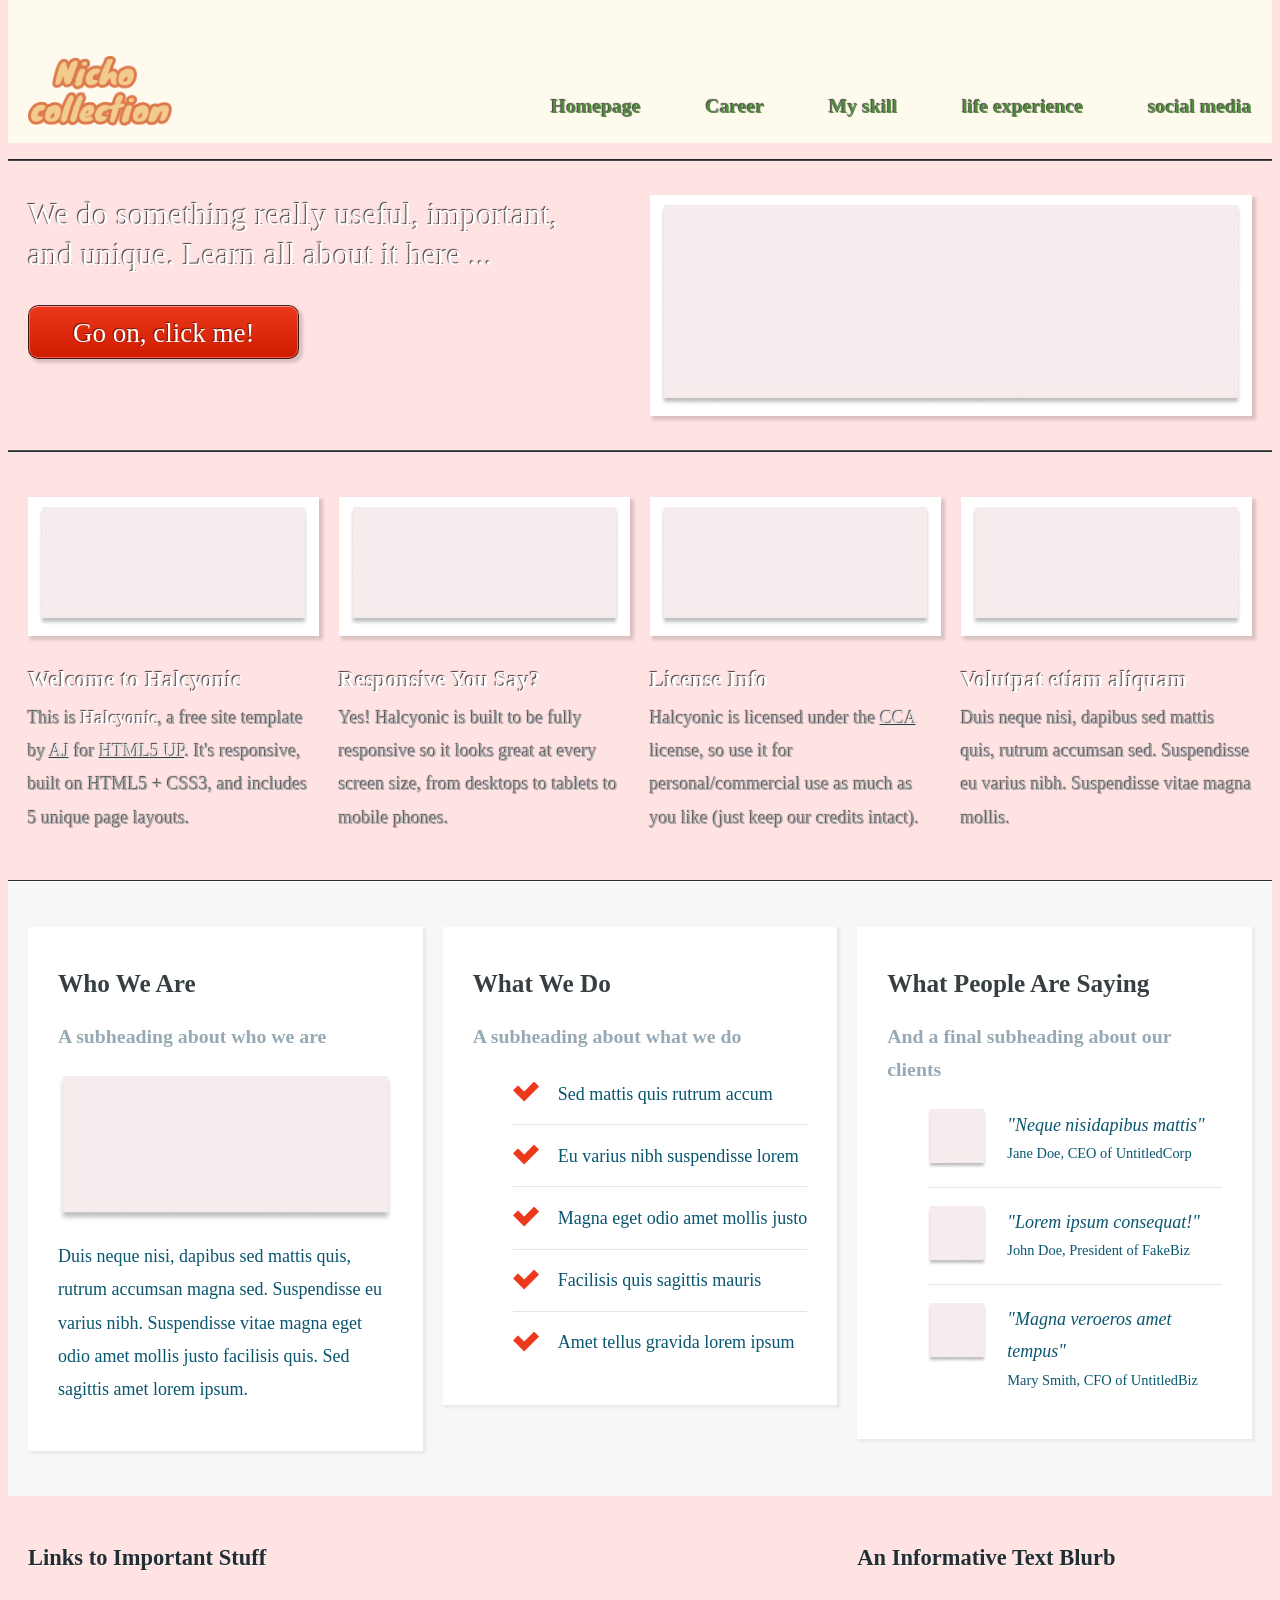
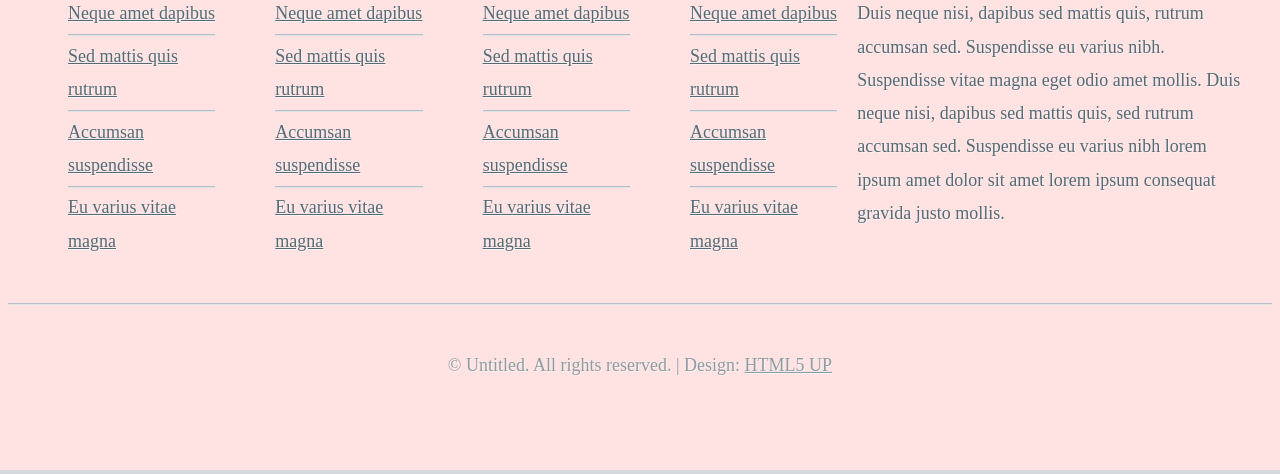
==== index.html @ e3fecd70 "Update header/logo styles and nav labels Adjust header layout and branding: increase #header contain" ====
<!DOCTYPE HTML>
<!--
	Halcyonic by HTML5 UP
	html5up.net | @ajlkn
	Free for personal and commercial use under the CCA 3.0 license (html5up.net/license)
-->
<html>
	<head>
		<title>Nicho collection</title>
		<meta charset="utf-8" />
		<meta name="viewport" content="width=device-width, initial-scale=1, user-scalable=no" />
		<link rel="stylesheet" href="assets/css/main.css" />
	</head>
	<body>
		<div id="page-wrapper">

			<!-- Header -->
				<section id="header">
					<div class="container">
						<div class="row">
							<div class="col-12">

								<!-- Logo -->
									<h1><a href="index.html" id="logo">Nicho collection</a></h1>
									
								<!-- Nav -->
									<nav id="nav">
										<a href="index.html">Homepage</a>
										<a href="threecolumn.html">Career</a>
										<a href="twocolumn1.html">My skill</a>
										<a href="twocolumn2.html">life experience</a>
										<a href="onecolumn.html">social media</a>
									</nav>

							</div>
						</div>
					</div>
					<div id="banner">
						<div class="container">
							<div class="row">
								<div class="col-6 col-12-medium">

									<!-- Banner Copy -->
										<p>We do something really useful, important, and unique. Learn all about it here ...</p>
										<a href="#" class="button-large">Go on, click me!</a>

								</div>
								<div class="col-6 col-12-medium imp-medium">

									<!-- Banner Image -->
										<a href="#" class="bordered-feature-image"><img src="images/banner.jpg" alt="" /></a>

								</div>
							</div>
						</div>
					</div>
				</section>

			<!-- Features -->
				<section id="features">
					<div class="container">
						<div class="row">
							<div class="col-3 col-6-medium col-12-small">

								<!-- Feature #1 -->
									<section>
										<a href="#" class="bordered-feature-image"><img src="images/pic01.jpg" alt="" /></a>
										<h2>Welcome to Halcyonic</h2>
										<p>
											This is <strong>Halcyonic</strong>, a free site template
											by <a href="http://twitter.com/ajlkn">AJ</a> for
											<a href="http://html5up.net">HTML5 UP</a>. It's responsive,
											built on HTML5 + CSS3, and includes 5 unique page layouts.
										</p>
									</section>

							</div>
							<div class="col-3 col-6-medium col-12-small">

								<!-- Feature #2 -->
									<section>
										<a href="#" class="bordered-feature-image"><img src="images/pic02.jpg" alt="" /></a>
										<h2>Responsive You Say?</h2>
										<p>
											Yes! Halcyonic is built to be fully responsive so it looks great
											at every screen size, from desktops to tablets to mobile phones.
										</p>
									</section>

							</div>
							<div class="col-3 col-6-medium col-12-small">

								<!-- Feature #3 -->
									<section>
										<a href="#" class="bordered-feature-image"><img src="images/pic03.jpg" alt="" /></a>
										<h2>License Info</h2>
										<p>
											Halcyonic is licensed under the <a href="http://html5up.net/license">CCA</a> license,
											so use it for personal/commercial use as much as you like (just keep
											our credits intact).
										</p>
									</section>

							</div>
							<div class="col-3 col-6-medium col-12-small">

								<!-- Feature #4 -->
									<section>
										<a href="#" class="bordered-feature-image"><img src="images/pic04.jpg" alt="" /></a>
										<h2>Volutpat etiam aliquam</h2>
										<p>
											Duis neque nisi, dapibus sed mattis quis, rutrum accumsan sed. Suspendisse
											eu varius nibh. Suspendisse vitae magna mollis.
										</p>
									</section>

							</div>
						</div>
					</div>
				</section>

			<!-- Content -->
				<section id="content">
					<div class="container">
						<div class="row aln-center">
							<div class="col-4 col-12-medium">

								<!-- Box #1 -->
									<section>
										<header>
											<h2>Who We Are</h2>
											<h3>A subheading about who we are</h3>
										</header>
										<a href="#" class="feature-image"><img src="images/pic05.jpg" alt="" /></a>
										<p>
											Duis neque nisi, dapibus sed mattis quis, rutrum accumsan magna sed.
											Suspendisse eu varius nibh. Suspendisse vitae magna eget odio amet mollis
											justo facilisis quis. Sed sagittis amet lorem ipsum.
										</p>
									</section>

							</div>
							<div class="col-4 col-6-medium col-12-small">

								<!-- Box #2 -->
									<section>
										<header>
											<h2>What We Do</h2>
											<h3>A subheading about what we do</h3>
										</header>
										<ul class="check-list">
											<li>Sed mattis quis rutrum accum</li>
											<li>Eu varius nibh suspendisse lorem</li>
											<li>Magna eget odio amet mollis justo</li>
											<li>Facilisis quis sagittis mauris</li>
											<li>Amet tellus gravida lorem ipsum</li>
										</ul>
									</section>

							</div>
							<div class="col-4 col-6-medium col-12-small">

								<!-- Box #3 -->
									<section>
										<header>
											<h2>What People Are Saying</h2>
											<h3>And a final subheading about our clients</h3>
										</header>
										<ul class="quote-list">
											<li>
												<img src="images/pic06.jpg" alt="" />
												<p>"Neque nisidapibus mattis"</p>
												<span>Jane Doe, CEO of UntitledCorp</span>
											</li>
											<li>
												<img src="images/pic07.jpg" alt="" />
												<p>"Lorem ipsum consequat!"</p>
												<span>John Doe, President of FakeBiz</span>
											</li>
											<li>
												<img src="images/pic08.jpg" alt="" />
												<p>"Magna veroeros amet tempus"</p>
												<span>Mary Smith, CFO of UntitledBiz</span>
											</li>
										</ul>
									</section>

							</div>
						</div>
					</div>
				</section>

			<!-- Footer -->
				<section id="footer">
					<div class="container">
						<div class="row">
							<div class="col-8 col-12-medium">

								<!-- Links -->
									<section>
										<h2>Links to Important Stuff</h2>
										<div>
											<div class="row">
												<div class="col-3 col-12-small">
													<ul class="link-list last-child">
														<li><a href="#">Neque amet dapibus</a></li>
														<li><a href="#">Sed mattis quis rutrum</a></li>
														<li><a href="#">Accumsan suspendisse</a></li>
														<li><a href="#">Eu varius vitae magna</a></li>
													</ul>
												</div>
												<div class="col-3 col-12-small">
													<ul class="link-list last-child">
														<li><a href="#">Neque amet dapibus</a></li>
														<li><a href="#">Sed mattis quis rutrum</a></li>
														<li><a href="#">Accumsan suspendisse</a></li>
														<li><a href="#">Eu varius vitae magna</a></li>
													</ul>
												</div>
												<div class="col-3 col-12-small">
													<ul class="link-list last-child">
														<li><a href="#">Neque amet dapibus</a></li>
														<li><a href="#">Sed mattis quis rutrum</a></li>
														<li><a href="#">Accumsan suspendisse</a></li>
														<li><a href="#">Eu varius vitae magna</a></li>
													</ul>
												</div>
												<div class="col-3 col-12-small">
													<ul class="link-list last-child">
														<li><a href="#">Neque amet dapibus</a></li>
														<li><a href="#">Sed mattis quis rutrum</a></li>
														<li><a href="#">Accumsan suspendisse</a></li>
														<li><a href="#">Eu varius vitae magna</a></li>
													</ul>
												</div>
											</div>
										</div>
									</section>

							</div>
							<div class="col-4 col-12-medium imp-medium">

								<!-- Blurb -->
									<section>
										<h2>An Informative Text Blurb</h2>
										<p>
											Duis neque nisi, dapibus sed mattis quis, rutrum accumsan sed. Suspendisse eu
											varius nibh. Suspendisse vitae magna eget odio amet mollis. Duis neque nisi,
											dapibus sed mattis quis, sed rutrum accumsan sed. Suspendisse eu varius nibh
											lorem ipsum amet dolor sit amet lorem ipsum consequat gravida justo mollis.
										</p>
									</section>

							</div>
						</div>
					</div>
				</section>

			<!-- Copyright -->
				<div id="copyright">
					&copy; Untitled. All rights reserved. | Design: <a href="http://html5up.net">HTML5 UP</a>
				</div>

		</div>

		<!-- Scripts -->
			<script src="assets/js/jquery.min.js"></script>
			<script src="assets/js/browser.min.js"></script>
			<script src="assets/js/breakpoints.min.js"></script>
			<script src="assets/js/util.js"></script>
			<script src="assets/js/main.js"></script>

	</body>
</html>
---- assets/css/main.css ----
@import url('https://fonts.googleapis.com/css2?family=Gravitas+One&display=swap');
</style>
/*
	Halcyonic by HTML5 UP
	html5up.net | @ajlkn
	Free for personal and commercial use under the CCA 3.0 license (html5up.net/license)
*/

html, body, div, span, applet, object,
iframe, h1, h2, h3, h4, h5, h6, p, blockquote,
pre, a, abbr, acronym, address, big, cite,
code, del, dfn, em, img, ins, kbd, q, s, samp,
small, strike, strong, sub, sup, tt, var, b,
u, i, center, dl, dt, dd, ol, ul, li, fieldset,
form, label, legend, table, caption, tbody,
tfoot, thead, tr, th, td, article, aside,
canvas, details, embed, figure, figcaption,
footer, header, hgroup, menu, nav, output, ruby,
section, summary, time, mark, audio, video {
	margin: 0;
	padding: 0;
	border: 0;
	font-size: 100%;
	font: inherit;
	vertical-align: baseline;}

article, aside, details, figcaption, figure,
footer, header, hgroup, menu, nav, section {
	display: block;}

body {
	line-height: 1;
}

ol, ul {
	list-style: none;
}

blockquote, q {
	quotes: none;
}

	blockquote:before, blockquote:after, q:before, q:after {
		content: '';
		content: none;
	}

table {
	border-collapse: collapse;
	border-spacing: 0;
}

body {
	-webkit-text-size-adjust: none;
}

mark {
	background-color: transparent;
	color: inherit;
}

input::-moz-focus-inner {
	border: 0;
	padding: 0;
}

input, select, textarea {
	-moz-appearance: none;
	-webkit-appearance: none;
	-ms-appearance: none;
	appearance: none;
}

/* Basic */

	html {
		box-sizing: border-box;
	}

	*, *:before, *:after {
		box-sizing: inherit;
	}

	body {
		background: #D4D9DD url("images/bg03.jpg");
		color: rgb(9, 86, 111);
		font-size: 13.5pt;
		font-family: 'Yanone Kaffeesatz';
		line-height: 1.85em;
		font-weight: 300;
	}

	input, textarea, select {
		color: #474f51;
		font-size: 13.5pt;
		font-family: 'Yanone Kaffeesatz';
		line-height: 1.85em;
		font-weight: 300;
	}

	ul, ol, p, dl {
		margin: 0 0 2em 0;
	}

	a {
		text-decoration: underline;
	}

		a:hover {
			text-decoration: none;
		}

	section > :last-child,
	section:last-child,
	.last-child {
		margin-bottom: 0 !important;
	}

/* Container */

	.container {
		margin: 0 auto;
		max-width: 100%;
		width: 1200px;
	}

		@media screen and (max-width: 1680px) {

			.container {
				width: 1200px;
			}

		}

		@media screen and (max-width: 1280px) {

			.container {
				width: calc(100% - 40px);
			}

		}

		@media screen and (max-width: 980px) {

			.container {
				width: calc(100% - 50px);
			}

		}

		@media screen and (max-width: 736px) {

			.container {
				width: calc(100% - 40px);
			}

		}

/* Row */

	.row {
		display: flex;
		flex-wrap: wrap;
		box-sizing: border-box;
		align-items: stretch;
	}

		.row > * {
			box-sizing: border-box;
		}

		.row.gtr-uniform > * > :last-child {
			margin-bottom: 0;
		}

		.row.aln-left {
			justify-content: flex-start;
		}

		.row.aln-center {
			justify-content: center;
		}

		.row.aln-right {
			justify-content: flex-end;
		}

		.row.aln-top {
			align-items: flex-start;
		}

		.row.aln-middle {
			align-items: center;
		}

		.row.aln-bottom {
			align-items: flex-end;
		}

		.row > .imp {
			order: -1;
		}

		.row > .col-1 {
			width: 8.33333%;
		}

		.row > .off-1 {
			margin-left: 8.33333%;
		}

		.row > .col-2 {
			width: 16.66667%;
		}

		.row > .off-2 {
			margin-left: 16.66667%;
		}

		.row > .col-3 {
			width: 25%;
		}

		.row > .off-3 {
			margin-left: 25%;
		}

		.row > .col-4 {
			width: 33.33333%;
		}

		.row > .off-4 {
			margin-left: 33.33333%;
		}

		.row > .col-5 {
			width: 41.66667%;
		}

		.row > .off-5 {
			margin-left: 41.66667%;
		}

		.row > .col-6 {
			width: 50%;
		}

		.row > .off-6 {
			margin-left: 50%;
		}

		.row > .col-7 {
			width: 58.33333%;
		}

		.row > .off-7 {
			margin-left: 58.33333%;
		}

		.row > .col-8 {
			width: 66.66667%;
		}

		.row > .off-8 {
			margin-left: 66.66667%;
		}

		.row > .col-9 {
			width: 75%;
		}

		.row > .off-9 {
			margin-left: 75%;
		}

		.row > .col-10 {
			width: 83.33333%;
		}

		.row > .off-10 {
			margin-left: 83.33333%;
		}

		.row > .col-11 {
			width: 91.66667%;
		}

		.row > .off-11 {
			margin-left: 91.66667%;
		}

		.row > .col-12 {
			width: 100%;
		}

		.row > .off-12 {
			margin-left: 100%;
		}

		.row.gtr-0 {
			margin-top: 0px;
			margin-left: 0px;
		}

			.row.gtr-0 > * {
				padding: 0px 0 0 0px;
			}

			.row.gtr-0.gtr-uniform {
				margin-top: 0px;
			}

				.row.gtr-0.gtr-uniform > * {
					padding-top: 0px;
				}

		.row.gtr-25 {
			margin-top: -6.25px;
			margin-left: -6.25px;
		}

			.row.gtr-25 > * {
				padding: 6.25px 0 0 6.25px;
			}

			.row.gtr-25.gtr-uniform {
				margin-top: -6.25px;
			}

				.row.gtr-25.gtr-uniform > * {
					padding-top: 6.25px;
				}

		.row.gtr-50 {
			margin-top: -12.5px;
			margin-left: -12.5px;
		}

			.row.gtr-50 > * {
				padding: 12.5px 0 0 12.5px;
			}

			.row.gtr-50.gtr-uniform {
				margin-top: -12.5px;
			}

				.row.gtr-50.gtr-uniform > * {
					padding-top: 12.5px;
				}

		.row {
			margin-top: -25px;
			margin-left: -25px;
		}

			.row > * {
				padding: 25px 0 0 25px;
			}

			.row.gtr-uniform {
				margin-top: -25px;
			}

				.row.gtr-uniform > * {
					padding-top: 25px;
				}

		.row.gtr-150 {
			margin-top: -37.5px;
			margin-left: -37.5px;
		}

			.row.gtr-150 > * {
				padding: 37.5px 0 0 37.5px;
			}

			.row.gtr-150.gtr-uniform {
				margin-top: -37.5px;
			}

				.row.gtr-150.gtr-uniform > * {
					padding-top: 37.5px;
				}

		.row.gtr-200 {
			margin-top: -50px;
			margin-left: -50px;
		}

			.row.gtr-200 > * {
				padding: 50px 0 0 50px;
			}

			.row.gtr-200.gtr-uniform {
				margin-top: -50px;
			}

				.row.gtr-200.gtr-uniform > * {
					padding-top: 50px;
				}

		@media screen and (max-width: 1680px) {

			.row {
				display: flex;
				flex-wrap: wrap;
				box-sizing: border-box;
				align-items: stretch;
			}

				.row > * {
					box-sizing: border-box;
				}

				.row.gtr-uniform > * > :last-child {
					margin-bottom: 0;
				}

				.row.aln-left {
					justify-content: flex-start;
				}

				.row.aln-center {
					justify-content: center;
				}

				.row.aln-right {
					justify-content: flex-end;
				}

				.row.aln-top {
					align-items: flex-start;
				}

				.row.aln-middle {
					align-items: center;
				}

				.row.aln-bottom {
					align-items: flex-end;
				}

				.row > .imp-xlarge {
					order: -1;
				}

				.row > .col-1-xlarge {
					width: 8.33333%;
				}

				.row > .off-1-xlarge {
					margin-left: 8.33333%;
				}

				.row > .col-2-xlarge {
					width: 16.66667%;
				}

				.row > .off-2-xlarge {
					margin-left: 16.66667%;
				}

				.row > .col-3-xlarge {
					width: 25%;
				}

				.row > .off-3-xlarge {
					margin-left: 25%;
				}

				.row > .col-4-xlarge {
					width: 33.33333%;
				}

				.row > .off-4-xlarge {
					margin-left: 33.33333%;
				}

				.row > .col-5-xlarge {
					width: 41.66667%;
				}

				.row > .off-5-xlarge {
					margin-left: 41.66667%;
				}

				.row > .col-6-xlarge {
					width: 50%;
				}

				.row > .off-6-xlarge {
					margin-left: 50%;
				}

				.row > .col-7-xlarge {
					width: 58.33333%;
				}

				.row > .off-7-xlarge {
					margin-left: 58.33333%;
				}

				.row > .col-8-xlarge {
					width: 66.66667%;
				}

				.row > .off-8-xlarge {
					margin-left: 66.66667%;
				}

				.row > .col-9-xlarge {
					width: 75%;
				}

				.row > .off-9-xlarge {
					margin-left: 75%;
				}

				.row > .col-10-xlarge {
					width: 83.33333%;
				}

				.row > .off-10-xlarge {
					margin-left: 83.33333%;
				}

				.row > .col-11-xlarge {
					width: 91.66667%;
				}

				.row > .off-11-xlarge {
					margin-left: 91.66667%;
				}

				.row > .col-12-xlarge {
					width: 100%;
				}

				.row > .off-12-xlarge {
					margin-left: 100%;
				}

				.row.gtr-0 {
					margin-top: 0px;
					margin-left: 0px;
				}

					.row.gtr-0 > * {
						padding: 0px 0 0 0px;
					}

					.row.gtr-0.gtr-uniform {
						margin-top: 0px;
					}

						.row.gtr-0.gtr-uniform > * {
							padding-top: 0px;
						}

				.row.gtr-25 {
					margin-top: -6.25px;
					margin-left: -6.25px;
				}

					.row.gtr-25 > * {
						padding: 6.25px 0 0 6.25px;
					}

					.row.gtr-25.gtr-uniform {
						margin-top: -6.25px;
					}

						.row.gtr-25.gtr-uniform > * {
							padding-top: 6.25px;
						}

				.row.gtr-50 {
					margin-top: -12.5px;
					margin-left: -12.5px;
				}

					.row.gtr-50 > * {
						padding: 12.5px 0 0 12.5px;
					}

					.row.gtr-50.gtr-uniform {
						margin-top: -12.5px;
					}

						.row.gtr-50.gtr-uniform > * {
							padding-top: 12.5px;
						}

				.row {
					margin-top: -25px;
					margin-left: -25px;
				}

					.row > * {
						padding: 25px 0 0 25px;
					}

					.row.gtr-uniform {
						margin-top: -25px;
					}

						.row.gtr-uniform > * {
							padding-top: 25px;
						}

				.row.gtr-150 {
					margin-top: -37.5px;
					margin-left: -37.5px;
				}

					.row.gtr-150 > * {
						padding: 37.5px 0 0 37.5px;
					}

					.row.gtr-150.gtr-uniform {
						margin-top: -37.5px;
					}

						.row.gtr-150.gtr-uniform > * {
							padding-top: 37.5px;
						}

				.row.gtr-200 {
					margin-top: -50px;
					margin-left: -50px;
				}

					.row.gtr-200 > * {
						padding: 50px 0 0 50px;
					}

					.row.gtr-200.gtr-uniform {
						margin-top: -50px;
					}

						.row.gtr-200.gtr-uniform > * {
							padding-top: 50px;
						}

		}

		@media screen and (max-width: 1280px) {

			.row {
				display: flex;
				flex-wrap: wrap;
				box-sizing: border-box;
				align-items: stretch;
			}

				.row > * {
					box-sizing: border-box;
				}

				.row.gtr-uniform > * > :last-child {
					margin-bottom: 0;
				}

				.row.aln-left {
					justify-content: flex-start;
				}

				.row.aln-center {
					justify-content: center;
				}

				.row.aln-right {
					justify-content: flex-end;
				}

				.row.aln-top {
					align-items: flex-start;
				}

				.row.aln-middle {
					align-items: center;
				}

				.row.aln-bottom {
					align-items: flex-end;
				}

				.row > .imp-large {
					order: -1;
				}

				.row > .col-1-large {
					width: 8.33333%;
				}

				.row > .off-1-large {
					margin-left: 8.33333%;
				}

				.row > .col-2-large {
					width: 16.66667%;
				}

				.row > .off-2-large {
					margin-left: 16.66667%;
				}

				.row > .col-3-large {
					width: 25%;
				}

				.row > .off-3-large {
					margin-left: 25%;
				}

				.row > .col-4-large {
					width: 33.33333%;
				}

				.row > .off-4-large {
					margin-left: 33.33333%;
				}

				.row > .col-5-large {
					width: 41.66667%;
				}

				.row > .off-5-large {
					margin-left: 41.66667%;
				}

				.row > .col-6-large {
					width: 50%;
				}

				.row > .off-6-large {
					margin-left: 50%;
				}

				.row > .col-7-large {
					width: 58.33333%;
				}

				.row > .off-7-large {
					margin-left: 58.33333%;
				}

				.row > .col-8-large {
					width: 66.66667%;
				}

				.row > .off-8-large {
					margin-left: 66.66667%;
				}

				.row > .col-9-large {
					width: 75%;
				}

				.row > .off-9-large {
					margin-left: 75%;
				}

				.row > .col-10-large {
					width: 83.33333%;
				}

				.row > .off-10-large {
					margin-left: 83.33333%;
				}

				.row > .col-11-large {
					width: 91.66667%;
				}

				.row > .off-11-large {
					margin-left: 91.66667%;
				}

				.row > .col-12-large {
					width: 100%;
				}

				.row > .off-12-large {
					margin-left: 100%;
				}

				.row.gtr-0 {
					margin-top: 0px;
					margin-left: 0px;
				}

					.row.gtr-0 > * {
						padding: 0px 0 0 0px;
					}

					.row.gtr-0.gtr-uniform {
						margin-top: 0px;
					}

						.row.gtr-0.gtr-uniform > * {
							padding-top: 0px;
						}

				.row.gtr-25 {
					margin-top: -5px;
					margin-left: -5px;
				}

					.row.gtr-25 > * {
						padding: 5px 0 0 5px;
					}

					.row.gtr-25.gtr-uniform {
						margin-top: -5px;
					}

						.row.gtr-25.gtr-uniform > * {
							padding-top: 5px;
						}

				.row.gtr-50 {
					margin-top: -10px;
					margin-left: -10px;
				}

					.row.gtr-50 > * {
						padding: 10px 0 0 10px;
					}

					.row.gtr-50.gtr-uniform {
						margin-top: -10px;
					}

						.row.gtr-50.gtr-uniform > * {
							padding-top: 10px;
						}

				.row {
					margin-top: -20px;
					margin-left: -20px;
				}

					.row > * {
						padding: 20px 0 0 20px;
					}

					.row.gtr-uniform {
						margin-top: -20px;
					}

						.row.gtr-uniform > * {
							padding-top: 20px;
						}

				.row.gtr-150 {
					margin-top: -30px;
					margin-left: -30px;
				}

					.row.gtr-150 > * {
						padding: 30px 0 0 30px;
					}

					.row.gtr-150.gtr-uniform {
						margin-top: -30px;
					}

						.row.gtr-150.gtr-uniform > * {
							padding-top: 30px;
						}

				.row.gtr-200 {
					margin-top: -40px;
					margin-left: -40px;
				}

					.row.gtr-200 > * {
						padding: 40px 0 0 40px;
					}

					.row.gtr-200.gtr-uniform {
						margin-top: -40px;
					}

						.row.gtr-200.gtr-uniform > * {
							padding-top: 40px;
						}

		}

		@media screen and (max-width: 980px) {

			.row {
				display: flex;
				flex-wrap: wrap;
				box-sizing: border-box;
				align-items: stretch;
			}

				.row > * {
					box-sizing: border-box;
				}

				.row.gtr-uniform > * > :last-child {
					margin-bottom: 0;
				}

				.row.aln-left {
					justify-content: flex-start;
				}

				.row.aln-center {
					justify-content: center;
				}

				.row.aln-right {
					justify-content: flex-end;
				}

				.row.aln-top {
					align-items: flex-start;
				}

				.row.aln-middle {
					align-items: center;
				}

				.row.aln-bottom {
					align-items: flex-end;
				}

				.row > .imp-medium {
					order: -1;
				}

				.row > .col-1-medium {
					width: 8.33333%;
				}

				.row > .off-1-medium {
					margin-left: 8.33333%;
				}

				.row > .col-2-medium {
					width: 16.66667%;
				}

				.row > .off-2-medium {
					margin-left: 16.66667%;
				}

				.row > .col-3-medium {
					width: 25%;
				}

				.row > .off-3-medium {
					margin-left: 25%;
				}

				.row > .col-4-medium {
					width: 33.33333%;
				}

				.row > .off-4-medium {
					margin-left: 33.33333%;
				}

				.row > .col-5-medium {
					width: 41.66667%;
				}

				.row > .off-5-medium {
					margin-left: 41.66667%;
				}

				.row > .col-6-medium {
					width: 50%;
				}

				.row > .off-6-medium {
					margin-left: 50%;
				}

				.row > .col-7-medium {
					width: 58.33333%;
				}

				.row > .off-7-medium {
					margin-left: 58.33333%;
				}

				.row > .col-8-medium {
					width: 66.66667%;
				}

				.row > .off-8-medium {
					margin-left: 66.66667%;
				}

				.row > .col-9-medium {
					width: 75%;
				}

				.row > .off-9-medium {
					margin-left: 75%;
				}

				.row > .col-10-medium {
					width: 83.33333%;
				}

				.row > .off-10-medium {
					margin-left: 83.33333%;
				}

				.row > .col-11-medium {
					width: 91.66667%;
				}

				.row > .off-11-medium {
					margin-left: 91.66667%;
				}

				.row > .col-12-medium {
					width: 100%;
				}

				.row > .off-12-medium {
					margin-left: 100%;
				}

				.row.gtr-0 {
					margin-top: 0px;
					margin-left: 0px;
				}

					.row.gtr-0 > * {
						padding: 0px 0 0 0px;
					}

					.row.gtr-0.gtr-uniform {
						margin-top: 0px;
					}

						.row.gtr-0.gtr-uniform > * {
							padding-top: 0px;
						}

				.row.gtr-25 {
					margin-top: -6.25px;
					margin-left: -6.25px;
				}

					.row.gtr-25 > * {
						padding: 6.25px 0 0 6.25px;
					}

					.row.gtr-25.gtr-uniform {
						margin-top: -6.25px;
					}

						.row.gtr-25.gtr-uniform > * {
							padding-top: 6.25px;
						}

				.row.gtr-50 {
					margin-top: -12.5px;
					margin-left: -12.5px;
				}

					.row.gtr-50 > * {
						padding: 12.5px 0 0 12.5px;
					}

					.row.gtr-50.gtr-uniform {
						margin-top: -12.5px;
					}

						.row.gtr-50.gtr-uniform > * {
							padding-top: 12.5px;
						}

				.row {
					margin-top: -25px;
					margin-left: -25px;
				}

					.row > * {
						padding: 25px 0 0 25px;
					}

					.row.gtr-uniform {
						margin-top: -25px;
					}

						.row.gtr-uniform > * {
							padding-top: 25px;
						}

				.row.gtr-150 {
					margin-top: -37.5px;
					margin-left: -37.5px;
				}

					.row.gtr-150 > * {
						padding: 37.5px 0 0 37.5px;
					}

					.row.gtr-150.gtr-uniform {
						margin-top: -37.5px;
					}

						.row.gtr-150.gtr-uniform > * {
							padding-top: 37.5px;
						}

				.row.gtr-200 {
					margin-top: -50px;
					margin-left: -50px;
				}

					.row.gtr-200 > * {
						padding: 50px 0 0 50px;
					}

					.row.gtr-200.gtr-uniform {
						margin-top: -50px;
					}

						.row.gtr-200.gtr-uniform > * {
							padding-top: 50px;
						}

		}

		@media screen and (max-width: 736px) {

			.row {
				display: flex;
				flex-wrap: wrap;
				box-sizing: border-box;
				align-items: stretch;
			}

				.row > * {
					box-sizing: border-box;
				}

				.row.gtr-uniform > * > :last-child {
					margin-bottom: 0;
				}

				.row.aln-left {
					justify-content: flex-start;
				}

				.row.aln-center {
					justify-content: center;
				}

				.row.aln-right {
					justify-content: flex-end;
				}

				.row.aln-top {
					align-items: flex-start;
				}

				.row.aln-middle {
					align-items: center;
				}

				.row.aln-bottom {
					align-items: flex-end;
				}

				.row > .imp-small {
					order: -1;
				}

				.row > .col-1-small {
					width: 8.33333%;
				}

				.row > .off-1-small {
					margin-left: 8.33333%;
				}

				.row > .col-2-small {
					width: 16.66667%;
				}

				.row > .off-2-small {
					margin-left: 16.66667%;
				}

				.row > .col-3-small {
					width: 25%;
				}

				.row > .off-3-small {
					margin-left: 25%;
				}

				.row > .col-4-small {
					width: 33.33333%;
				}

				.row > .off-4-small {
					margin-left: 33.33333%;
				}

				.row > .col-5-small {
					width: 41.66667%;
				}

				.row > .off-5-small {
					margin-left: 41.66667%;
				}

				.row > .col-6-small {
					width: 50%;
				}

				.row > .off-6-small {
					margin-left: 50%;
				}

				.row > .col-7-small {
					width: 58.33333%;
				}

				.row > .off-7-small {
					margin-left: 58.33333%;
				}

				.row > .col-8-small {
					width: 66.66667%;
				}

				.row > .off-8-small {
					margin-left: 66.66667%;
				}

				.row > .col-9-small {
					width: 75%;
				}

				.row > .off-9-small {
					margin-left: 75%;
				}

				.row > .col-10-small {
					width: 83.33333%;
				}

				.row > .off-10-small {
					margin-left: 83.33333%;
				}

				.row > .col-11-small {
					width: 91.66667%;
				}

				.row > .off-11-small {
					margin-left: 91.66667%;
				}

				.row > .col-12-small {
					width: 100%;
				}

				.row > .off-12-small {
					margin-left: 100%;
				}

				.row.gtr-0 {
					margin-top: 0px;
					margin-left: 0px;
				}

					.row.gtr-0 > * {
						padding: 0px 0 0 0px;
					}

					.row.gtr-0.gtr-uniform {
						margin-top: 0px;
					}

						.row.gtr-0.gtr-uniform > * {
							padding-top: 0px;
						}

				.row.gtr-25 {
					margin-top: -5px;
					margin-left: -5px;
				}

					.row.gtr-25 > * {
						padding: 5px 0 0 5px;
					}

					.row.gtr-25.gtr-uniform {
						margin-top: -5px;
					}

						.row.gtr-25.gtr-uniform > * {
							padding-top: 5px;
						}

				.row.gtr-50 {
					margin-top: -10px;
					margin-left: -10px;
				}

					.row.gtr-50 > * {
						padding: 10px 0 0 10px;
					}

					.row.gtr-50.gtr-uniform {
						margin-top: -10px;
					}

						.row.gtr-50.gtr-uniform > * {
							padding-top: 10px;
						}

				.row {
					margin-top: -20px;
					margin-left: -20px;
				}

					.row > * {
						padding: 20px 0 0 20px;
					}

					.row.gtr-uniform {
						margin-top: -20px;
					}

						.row.gtr-uniform > * {
							padding-top: 20px;
						}

				.row.gtr-150 {
					margin-top: -30px;
					margin-left: -30px;
				}

					.row.gtr-150 > * {
						padding: 30px 0 0 30px;
					}

					.row.gtr-150.gtr-uniform {
						margin-top: -30px;
					}

						.row.gtr-150.gtr-uniform > * {
							padding-top: 30px;
						}

				.row.gtr-200 {
					margin-top: -40px;
					margin-left: -40px;
				}

					.row.gtr-200 > * {
						padding: 40px 0 0 40px;
					}

					.row.gtr-200.gtr-uniform {
						margin-top: -40px;
					}

						.row.gtr-200.gtr-uniform > * {
							padding-top: 40px;
						}

		}

/* Multi-use */

	.link-list li {
		padding: 0.2em 0 0.2em 0;
	}

		.link-list li:first-child {
			padding-top: 0 !important;
			border-top: 0 !important;
		}

		.link-list li:last-child {
			padding-bottom: 0 !important;
			border-bottom: 0 !important;
		}

	.quote-list li {
		padding: 1em 0 1em 0;
		overflow: hidden;
	}

		.quote-list li:first-child {
			padding-top: 0 !important;
			border-top: 0 !important;
		}

		.quote-list li:last-child {
			padding-bottom: 0 !important;
			border-bottom: 0 !important;
		}

		.quote-list li img {
			float: left;
		}

		.quote-list li p {
			margin: 0 0 0 90px;
			font-size: 1.2em;
			font-style: italic;
		}

		.quote-list li span {
			display: block;
			margin-left: 90px;
			font-size: 0.9em;
			font-weight: 400;
		}

	.check-list li {
		padding: 0.7em 0 0.7em 45px;
		font-size: 1.2em;
		background: url("images/icon-checkmark.png") 0px 1.05em no-repeat;
	}

		.check-list li:first-child {
			padding-top: 0 !important;
			border-top: 0 !important;
			background-position: 0 0.3em;
		}

		.check-list li:last-child {
			padding-bottom: 0 !important;
			border-bottom: 0 !important;
		}

	.feature-image {
		display: block;
		margin: 0 0 2em 0;
		outline: 0;
	}

		.feature-image img {
			display: block;
			width: 100%;
		}

	.bordered-feature-image {
		display: block;
		background: #fff url("images/bg04.png");
		padding: 10px;
		box-shadow: 3px 3px 3px 1px rgba(0, 0, 0, 0.15);
		margin: 0 0 1.5em 0;
		outline: 0;
	}

		.bordered-feature-image img {
			display: block;
			width: 100%;
		}

	.button-large {
		background-image: -moz-linear-gradient(top, #ed391b, #ce1a00);
		background-image: -webkit-linear-gradient(top, #ed391b, #ce1a00);
		background-image: -ms-linear-gradient(top, #ed391b, #ce1a00);
		background-image: linear-gradient(top, #ed391b, #ce1a00);
		display: inline-block;
		background-color: #ed391b;
		color: #fff;
		text-decoration: none;
		font-size: 1.75em;
		height: 2em;
		line-height: 2.125em;
		font-weight: 300;
		padding: 0 45px;
		outline: 0;
		border-radius: 10px;
		box-shadow: inset 0px 0px 0px 1px rgba(0, 0, 0, 0.75), inset 0px 2px 0px 0px rgba(255, 192, 192, 0.5), inset 0px 0px 0px 2px rgba(255, 96, 96, 0.85), 3px 3px 3px 1px rgba(0, 0, 0, 0.15);
		text-shadow: -1px -1px 1px rgba(0, 0, 0, 0.5);
	}

		.button-large:hover {
			background-image: -moz-linear-gradient(top, #fd492b, #de2a10);
			background-image: -webkit-linear-gradient(top, #fd492b, #de2a10);
			background-image: -ms-linear-gradient(top, #fd492b, #de2a10);
			background-image: linear-gradient(top, #fd492b, #de2a10);
			background-color: #fd492b;
			box-shadow: inset 0px 0px 0px 1px rgba(0, 0, 0, 0.75), inset 0px 2px 0px 0px rgba(255, 192, 192, 0.5), inset 0px 0px 0px 2px rgba(255, 96, 96, 0.85), 3px 3px 3px 1px rgba(0, 0, 0, 0.15);
		}

		.button-large:active {
			background-image: -moz-linear-gradient(top, #ce1a00, #ed391b);
			background-image: -webkit-linear-gradient(top, #ce1a00, #ed391b);
			background-image: -ms-linear-gradient(top, #ce1a00, #ed391b);
			background-image: linear-gradient(top, #ce1a00, #ed391b);
			background-color: #ce1a00;
			box-shadow: inset 0px 0px 0px 1px rgba(0, 0, 0, 0.75), inset 0px 2px 0px 0px rgba(255, 192, 192, 0.5), inset 0px 0px 0px 2px rgba(255, 96, 96, 0.85), 3px 3px 3px 1px rgba(0, 0, 0, 0.15);
		}

/* Header */

	#header {
		position: relative;
		background: #3B4346 url("images/bg01.jpg");
		border-bottom: solid 1px #272d30;
		box-shadow: inset 0px -1px 0px 0px #51575a;
		text-shadow: -1px -1px 1px rgba(0, 0, 0, 0.75);
	}

		#header > .container {
			position: relative;
			min-height: 165px;
		}

			#header h1 a {
			  font-size: 0 ;
			  color: transparent; /* 雙重保險，讓文字透明 */
			  display: inline-block;
			  background-size: contain;
			  background-repeat: no-repeat;
			  width: 150px; 
              height: 70px;
              box-sizing: inherit;
			  background-image: url("images/Nichocollection.png");
			}


		#header nav {
			position: absolute;
			right: 0;
			bottom: 35px;
			font-weight: 200;
		}

			#header nav a {
				color: #53893d;
				text-decoration: none;
				font-size: 20.0em;
				margin-left: 60px;
				outline: 0;
				font-weight: bold;
			}
            #header nav a:hover {
					color: #f6f8f8;
				}
				

		.subpage #header > .container {
			height: 155px;
		}

		

/* Banner */

	#banner {
		border-top: solid 1px #222628;
		box-shadow: inset 0px 1px 0px 0px #3e484a;
		padding: 35px 0 35px 0;
		color: #fff;
	}

		#banner .bordered-feature-image {
			margin-bottom: 0;
		}

		#banner p {
			font-size: 2em;
			font-weight: 200;
			line-height: 1.25em;
			padding-right: 1em;
			margin: 0 0 1em 0;
		}

/* Features */

	#features {
		background: #353D40 url("images/bg02.jpg");
		border-bottom: solid 1px #272e31;
		padding: 45px 0 45px 0;
		text-shadow: -1px -1px 1px rgba(0, 0, 0, 0.75);
		color: #a0a8ab;
	}

		#features h2 {
			font-size: 1.25em;
			color: #fff;
			margin: 0 0 0.25em 0;
		}

		#features a {
			color: #e0e8eb;
		}

		#features strong {
			color: #fff;
		}

/* Content */

	#content {
		background: #f7f7f7 url("images/bg04.png");
		border-top: solid 1px #fff;
		padding: 45px 0 45px 0;
	}

		#content section {
			background: #fff;
			padding: 40px 30px 45px 30px;
			box-shadow: 2px 2px 2px 1px rgba(128, 128, 128, 0.1);
			margin: 0 0 25px 0;
		}

		#content h2 {
			font-size: 1.8em;
			color: #373f42;
			margin: 0 0 0.25em 0;
		}

		#content h3 {
			color: #96a9b5;
			font-size: 1.25em;
		}

		#content a {
			color: #ED391B;
		}

		#content header {
			margin: 0 0 2em 0;
		}

		#content .quote-list li {
			border-bottom: solid 1px #e2e6e8;
		}

		#content .link-list li {
			border-bottom: solid 1px #e2e6e8;
		}

		#content .check-list li {
			border-bottom: solid 1px #e2e6e8;
		}

/* Footer */

	#footer {
		padding: 45px 0 45px 0;
		text-shadow: 1px 1px 1px white;
		color: #546b76;
		text-shadow: 1px 1px 0px rgba(255, 255, 255, 0.5);
	}

		#footer h2 {
			font-size: 1.25em;
			color: #212f35;
			margin: 0 0 1em 0;
		}

		#footer a {
			color: #546b76;
		}

		#footer .quote-list li {
			border-top: solid 1px #e0e4e6;
			border-bottom: solid 1px #b5bec3;
		}

		#footer .link-list li {
			border-top: solid 1px #e0e4e6;
			border-bottom: solid 1px #b5bec3;
		}

		#footer .check-list li {
			border-top: solid 1px #e0e4e6;
			border-bottom: solid 1px #b5bec3;
		}

/* Copyright */

	#copyright {
		border-top: solid 1px #b5bec3;
		box-shadow: inset 0px 1px 0px 0px #e0e4e7;
		text-align: center;
		padding: 45px 0 80px 0;
		color: #8d9ca3;
		text-shadow: 1px 1px 0px rgba(255, 255, 255, 0.5);
	}

		#copyright a {
			color: #8d9ca3;
		}

/* Large */

	@media screen and (max-width: 1280px) {

		/* Multi-use */

			.check-list li {
				font-size: 1em;
				line-height: 2em;
			}

			.quote-list li {
				padding: 1em 0 1em 0;
			}

				.quote-list li img {
					width: 60px;
				}

				.quote-list li p {
					margin: 0 0 0 80px;
					font-size: 1em;
					font-style: italic;
					line-height: 1.8em;
				}

				.quote-list li span {
					display: block;
					margin-left: 80px;
					font-size: 0.8em;
					font-weight: 400;
					line-height: 1.8em;
				}

			.feature-image {
				margin: 0 0 1em 0;
			}

			.button-large {
				font-size: 1.5em;
			}

		/* Banner */

			#banner p {
				font-size: 1.75em;
			}

		/* Header */

			#header h1 {
				font-size: 2.25em;
			}

			#header nav a {
				font-size: 1.1em;
			}

		/* Content */

			#content h2 {
				font-size: 1.4em;
			}

			#content h3 {
				font-size: 1.1em;
			}

			#content header {
				margin: 0 0 1.25em 0;
			}

	}

/* Medium */

	#navPanel, #titleBar {
		display: none;
	}

	@media screen and (max-width: 980px) {

		/* Basic */

			html, body {
				overflow-x: hidden;
			}

		/* Header */

			#header {
				text-align: center;
			}

				#header > .container:first-child {
					display: none;
				}

		/* Content */

			#content {
				padding: 25px 0;
			}

		/* Nav */

			#page-wrapper {
				-moz-backface-visibility: hidden;
				-webkit-backface-visibility: hidden;
				-ms-backface-visibility: hidden;
				backface-visibility: hidden;
				-moz-transition: -moz-transform 0.5s ease;
				-webkit-transition: -webkit-transform 0.5s ease;
				-ms-transition: -ms-transform 0.5s ease;
				transition: transform 0.5s ease;
				padding-bottom: 1px;
				padding-top: 44px;
			}

			#titleBar {
				-moz-backface-visibility: hidden;
				-webkit-backface-visibility: hidden;
				-ms-backface-visibility: hidden;
				backface-visibility: hidden;
				-moz-transition: -moz-transform 0.5s ease;
				-webkit-transition: -webkit-transform 0.5s ease;
				-ms-transition: -ms-transform 0.5s ease;
				transition: transform 0.5s ease;
				display: block;
				height: 44px;
				left: 0;
				position: fixed;
				top: 0;
				width: 100%;
				z-index: 10001;
				color: #fff;
				background: url("images/bg04.jpg");
				box-shadow: inset 0px -20px 70px 0px rgba(200, 220, 245, 0.1), inset 0px -1px 0px 0px rgba(255, 255, 255, 0.1), 0px 1px 7px 0px rgba(0, 0, 0, 0.6);
				text-shadow: -1px -1px 1px rgba(0, 0, 0, 0.75);
			}

				#titleBar .title {
					display: block;
					text-align: center;
					font-size: 1.2em;
					font-weight: 400;
					line-height: 48px;
				}

				#titleBar .toggle {
					position: absolute;
					left: 0;
					top: 0;
					width: 80px;
					height: 60px;
				}

					#titleBar .toggle:after {
						content: '';
						display: block;
						position: absolute;
						top: 6px;
						left: 6px;
						color: #fff;
						background: rgba(255, 255, 255, 0.025);
						box-shadow: inset 0px 1px 0px 0px rgba(255, 255, 255, 0.1), inset 0px 0px 0px 1px rgba(255, 255, 255, 0.05), inset 0px -8px 10px 0px rgba(0, 0, 0, 0.15), 0px 1px 2px 0px rgba(0, 0, 0, 0.25);
						text-shadow: -1px -1px 1px black;
						width: 49px;
						height: 31px;
						border-radius: 8px;
					}

					#titleBar .toggle:before {
						content: '';
						position: absolute;
						width: 20px;
						height: 30px;
						background: url("images/mobileUI-site-nav-opener-bg.svg");
						top: 15px;
						left: 20px;
						z-index: 1;
						opacity: 0.25;
					}

					#titleBar .toggle:active:after {
						background: rgba(255, 255, 255, 0.05);
					}

			#navPanel {
				-moz-backface-visibility: hidden;
				-webkit-backface-visibility: hidden;
				-ms-backface-visibility: hidden;
				backface-visibility: hidden;
				-moz-transform: translateX(-275px);
				-webkit-transform: translateX(-275px);
				-ms-transform: translateX(-275px);
				transform: translateX(-275px);
				-moz-transition: -moz-transform 0.5s ease;
				-webkit-transition: -webkit-transform 0.5s ease;
				-ms-transition: -ms-transform 0.5s ease;
				transition: transform 0.5s ease;
				display: block;
				height: 100%;
				left: 0;
				overflow-y: auto;
				position: fixed;
				top: 0;
				width: 275px;
				z-index: 10002;
				background: url("images/bg04.jpg");
				box-shadow: inset -1px 0px 0px 0px rgba(255, 255, 255, 0.25), inset -2px 0px 25px 0px rgba(0, 0, 0, 0.5);
				text-shadow: -1px -1px 1px black;
			}

				#navPanel .link {
					display: block;
					color: #fff;
					text-decoration: none;
					font-size: 1.25em;
					line-height: 2em;
					padding: 0.625em 1.5em 0.325em 1.5em;
					border-top: solid 1px #373d40;
					border-bottom: solid 1px rgba(0, 0, 0, 0.4);
				}

					#navPanel .link:first-child {
						border-top: 0;
					}

					#navPanel .link:last-child {
						border-bottom: 0;
					}

			body.navPanel-visible #page-wrapper {
				-moz-transform: translateX(275px);
				-webkit-transform: translateX(275px);
				-ms-transform: translateX(275px);
				transform: translateX(275px);
			}

			body.navPanel-visible #titleBar {
				-moz-transform: translateX(275px);
				-webkit-transform: translateX(275px);
				-ms-transform: translateX(275px);
				transform: translateX(275px);
			}

			body.navPanel-visible #navPanel {
				-moz-transform: translateX(0);
				-webkit-transform: translateX(0);
				-ms-transform: translateX(0);
				transform: translateX(0);
			}

	}

/* Small */

	@media screen and (max-width: 736px) {

		/* Basic */

			body, input, textarea, select {
				font-size: 13pt;
				line-height: 1.4em;
			}

		/* Multi-use */

			.link-list li {
				padding: 0.75em 0 0.75em 0;
			}

			.quote-list li p {
				margin-bottom: 0.5em;
			}

			.check-list li {
				font-size: 1em;
			}

			.button-large {
				width: 100%;
			}

		/* Banner */

			#banner p {
				font-size: 1.25em;
				font-weight: 200;
				line-height: 1.25em;
				margin: 0 0 1em 0;
			}

		/* Content */

			#content section {
				padding: 30px 20px;
			}

			#content h2 {
				font-size: 1.25em;
			}

			#content h3 {
				font-size: 1em;
			}

			#content header {
				margin: 0 0 1.25em 0;
			}

		/* Footer */

			#footer .link-list {
				margin: 0 0 10px 0 !important;
			}

		/* Copyright */

			#copyright {
				padding: 20px 30px;
			}

	}
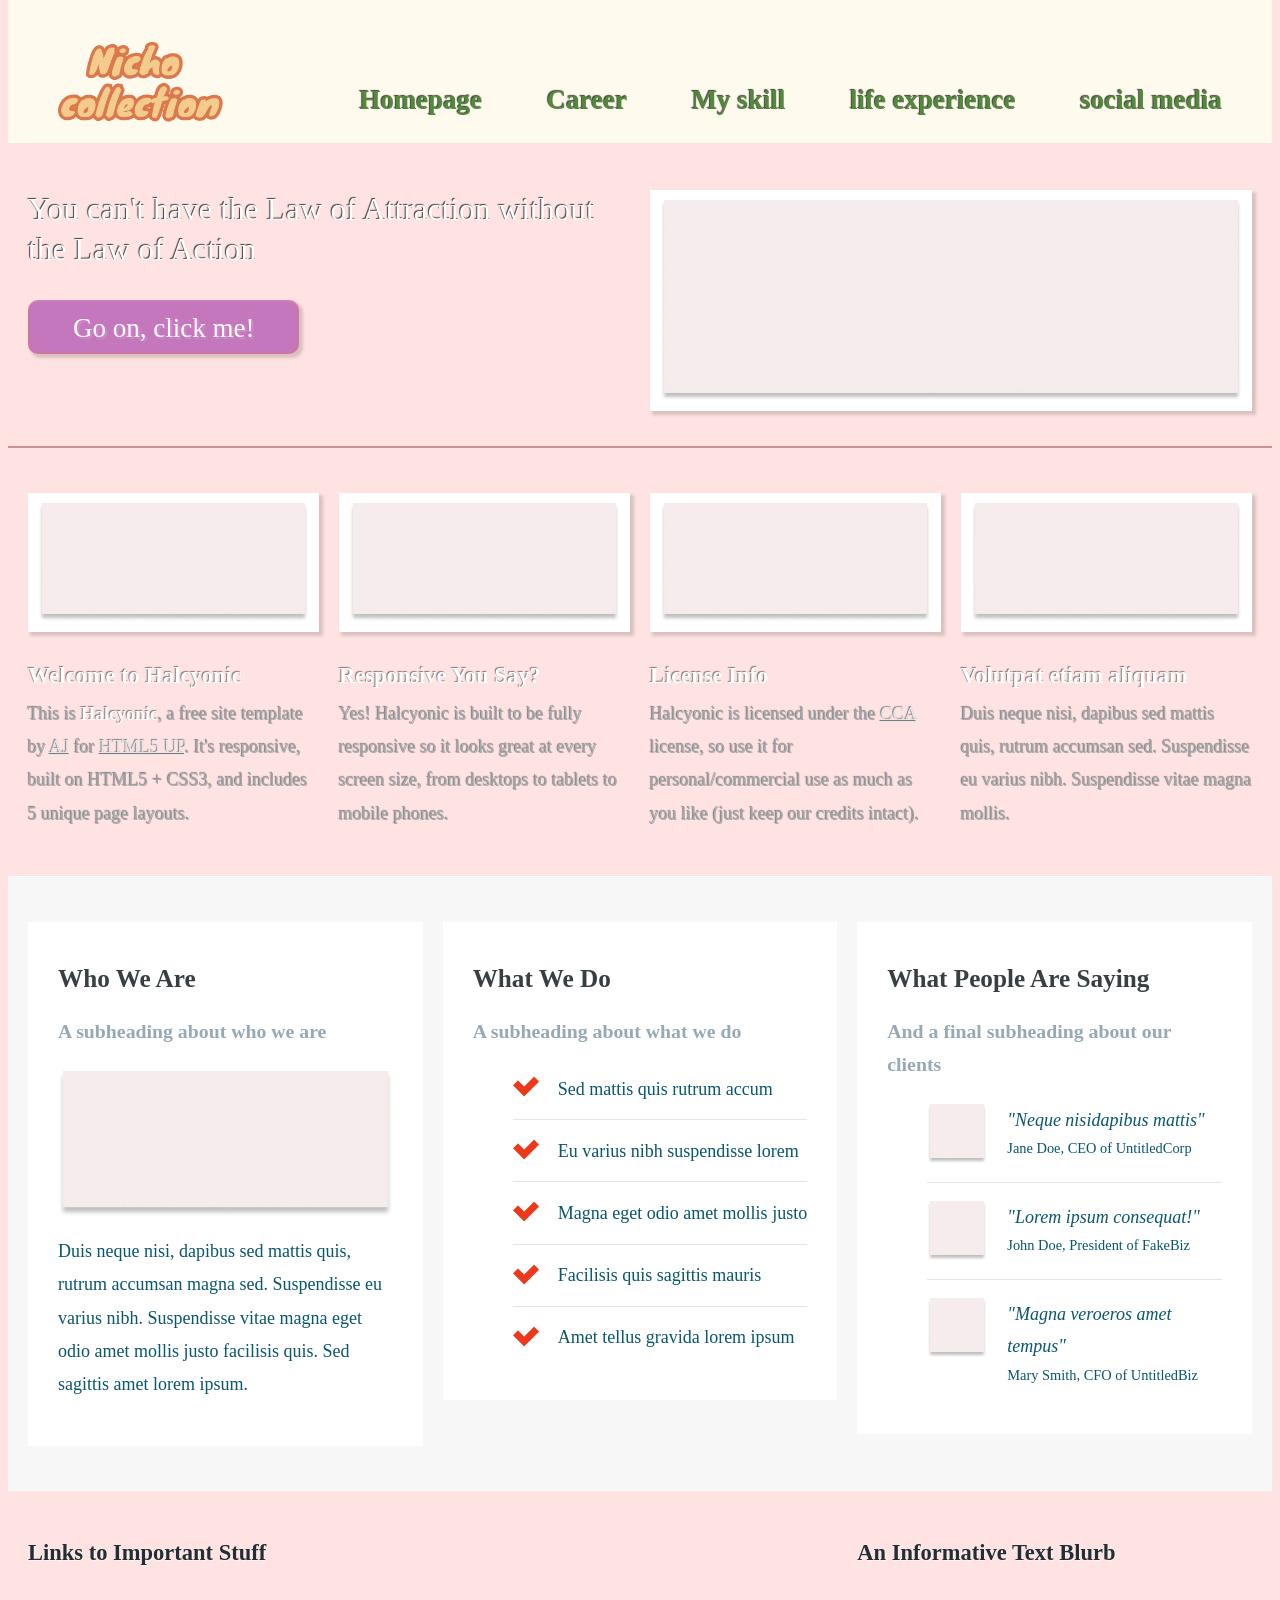
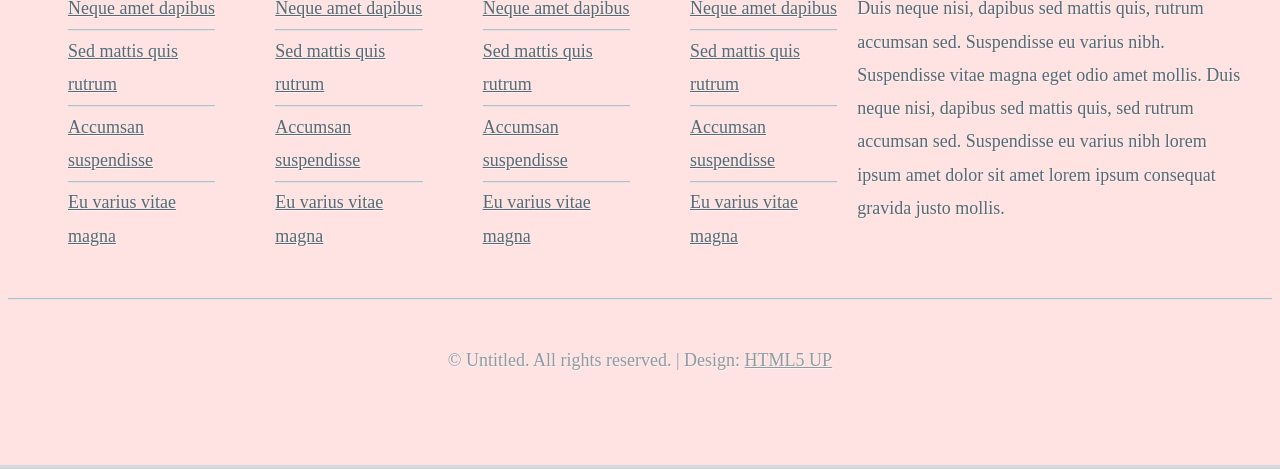
==== commit a34e05d4: ".button-large { 		background-image: -moz-linear-gradient(top, #c477bc, #c477bc); 		background-image:" ====
--- a/index.html
+++ b/index.html
@@ -41,7 +41,7 @@
 								<div class="col-6 col-12-medium">
 
 									<!-- Banner Copy -->
-										<p>We do something really useful, important, and unique. Learn all about it here ...</p>
+										<p>You can't have the Law of Attraction without the Law of Action</p>
 										<a href="#" class="button-large">Go on, click me!</a>
 
 								</div>
--- a/assets/css/main.css
+++ b/assets/css/main.css
@@ -1470,12 +1470,12 @@
 		}
 
 	.button-large {
-		background-image: -moz-linear-gradient(top, #ed391b, #ce1a00);
-		background-image: -webkit-linear-gradient(top, #ed391b, #ce1a00);
-		background-image: -ms-linear-gradient(top, #ed391b, #ce1a00);
-		background-image: linear-gradient(top, #ed391b, #ce1a00);
+		background-image: -moz-linear-gradient(top, #c477bc, #c477bc);
+		background-image: -webkit-linear-gradient(top, #c477bc, #c477bc);
+		background-image: -ms-linear-gradient(top, #c477bc, #c477bc);
+		background-image: linear-gradient(top, #c477bc, #c477bc);
 		display: inline-block;
-		background-color: #ed391b;
+		background-color: #c477bc;
 		color: #fff;
 		text-decoration: none;
 		font-size: 1.75em;
@@ -1485,25 +1485,25 @@
 		padding: 0 45px;
 		outline: 0;
 		border-radius: 10px;
-		box-shadow: inset 0px 0px 0px 1px rgba(0, 0, 0, 0.75), inset 0px 2px 0px 0px rgba(255, 192, 192, 0.5), inset 0px 0px 0px 2px rgba(255, 96, 96, 0.85), 3px 3px 3px 1px rgba(0, 0, 0, 0.15);
-		text-shadow: -1px -1px 1px rgba(0, 0, 0, 0.5);
+		box-shadow: inset 0px 0px 0px 2px rgba(188, 123, 190, 0.75), inset 0px 2px 0px 0px rgba(255, 192, 192, 0.5), inset 0px 0px 0px 2px rgba(255, 96, 96, 0.85), 3px 3px 3px 1px rgba(0, 0, 0, 0.15);
+		text-shadow: 2px 2px 2px rgba(228, 162, 230, 0.5);
 	}
 
 		.button-large:hover {
-			background-image: -moz-linear-gradient(top, #fd492b, #de2a10);
-			background-image: -webkit-linear-gradient(top, #fd492b, #de2a10);
-			background-image: -ms-linear-gradient(top, #fd492b, #de2a10);
-			background-image: linear-gradient(top, #fd492b, #de2a10);
-			background-color: #fd492b;
-			box-shadow: inset 0px 0px 0px 1px rgba(0, 0, 0, 0.75), inset 0px 2px 0px 0px rgba(255, 192, 192, 0.5), inset 0px 0px 0px 2px rgba(255, 96, 96, 0.85), 3px 3px 3px 1px rgba(0, 0, 0, 0.15);
+		background-image: -moz-linear-gradient(top, #c477bc, #c477bc);
+		background-image: -webkit-linear-gradient(top, #c477bc, #c477bc);
+		background-image: -ms-linear-gradient(top, #c477bc, #c477bc);
+		background-image: linear-gradient(top, #c477bc, #c477bc);
+		background-color: #dcb0dc;
+		box-shadow: inset 0px 0px 0px 1px rgba(187, 130, 175, 0.75), inset 0px 2px 0px 0px rgba(255, 192, 192, 0.5), inset 0px 0px 0px 2px rgba(255, 96, 96, 0.85), 3px 3px 3px 1px rgba(0, 0, 0, 0.15);
 		}
 
 		.button-large:active {
-			background-image: -moz-linear-gradient(top, #ce1a00, #ed391b);
-			background-image: -webkit-linear-gradient(top, #ce1a00, #ed391b);
-			background-image: -ms-linear-gradient(top, #ce1a00, #ed391b);
-			background-image: linear-gradient(top, #ce1a00, #ed391b);
-			background-color: #ce1a00;
+		background-image: -moz-linear-gradient(top, #c477bc, #c477bc);
+		background-image: -webkit-linear-gradient(top, #c477bc, #c477bc);
+		background-image: -ms-linear-gradient(top, #c477bc, #c477bc);
+		background-image: linear-gradient(top, #c477bc, #c477bc);
+		background-color: #c477bc;
 			box-shadow: inset 0px 0px 0px 1px rgba(0, 0, 0, 0.75), inset 0px 2px 0px 0px rgba(255, 192, 192, 0.5), inset 0px 0px 0px 2px rgba(255, 96, 96, 0.85), 3px 3px 3px 1px rgba(0, 0, 0, 0.15);
 		}
 
@@ -1512,8 +1512,8 @@
 	#header {
 		position: relative;
 		background: #3B4346 url("images/bg01.jpg");
-		border-bottom: solid 1px #272d30;
-		box-shadow: inset 0px -1px 0px 0px #51575a;
+		border-bottom: solid 2px #c79292;
+		box-shadow: inset 0px 0px 0px 0px #51575a;
 		text-shadow: -1px -1px 1px rgba(0, 0, 0, 0.75);
 	}
 
@@ -1525,11 +1525,12 @@
 			#header h1 a {
 			  font-size: 0 ;
 			  color: transparent; /* 雙重保險，讓文字透明 */
-			  display: inline-block;
+			  display: flex;
 			  background-size: contain;
 			  background-repeat: no-repeat;
-			  width: 150px; 
-              height: 70px;
+			  width: 300px; 
+              height: 80px;
+			  margin-left: 30px;
               box-sizing: inherit;
 			  background-image: url("images/Nichocollection.png");
 			}
@@ -1545,8 +1546,9 @@
 			#header nav a {
 				color: #53893d;
 				text-decoration: none;
-				font-size: 20.0em;
-				margin-left: 60px;
+				font-size: 1.5em;
+				margin-left: 30px;
+				margin-right: 30px;
 				outline: 0;
 				font-weight: bold;
 			}
@@ -1564,8 +1566,8 @@
 /* Banner */
 
 	#banner {
-		border-top: solid 1px #222628;
-		box-shadow: inset 0px 1px 0px 0px #3e484a;
+		border-top: solid 0px #222628;
+		box-shadow: inset 0px 0px 0px 0px #3e484a;
 		padding: 35px 0 35px 0;
 		color: #fff;
 	}
@@ -1586,9 +1588,9 @@
 
 	#features {
 		background: #353D40 url("images/bg02.jpg");
-		border-bottom: solid 1px #272e31;
+		border-bottom: solid 0px #272e31;
 		padding: 45px 0 45px 0;
-		text-shadow: -1px -1px 1px rgba(0, 0, 0, 0.75);
+		text-shadow: -1px -1px 1px rgba(86, 85, 85, 0.75);
 		color: #a0a8ab;
 	}
 
@@ -1617,7 +1619,7 @@
 		#content section {
 			background: #fff;
 			padding: 40px 30px 45px 30px;
-			box-shadow: 2px 2px 2px 1px rgba(128, 128, 128, 0.1);
+			box-shadow: 0px 0px 0px 0px rgba(128, 128, 128, 0.1);
 			margin: 0 0 25px 0;
 		}
 
@@ -1672,7 +1674,7 @@
 		}
 
 		#footer .quote-list li {
-			border-top: solid 1px #e0e4e6;
+			: solid 1px #e0e4e6;
 			border-bottom: solid 1px #b5bec3;
 		}
 
@@ -1756,7 +1758,7 @@
 			}
 
 			#header nav a {
-				font-size: 1.1em;
+				font-size: 1.5em;
 			}
 
 		/* Content */
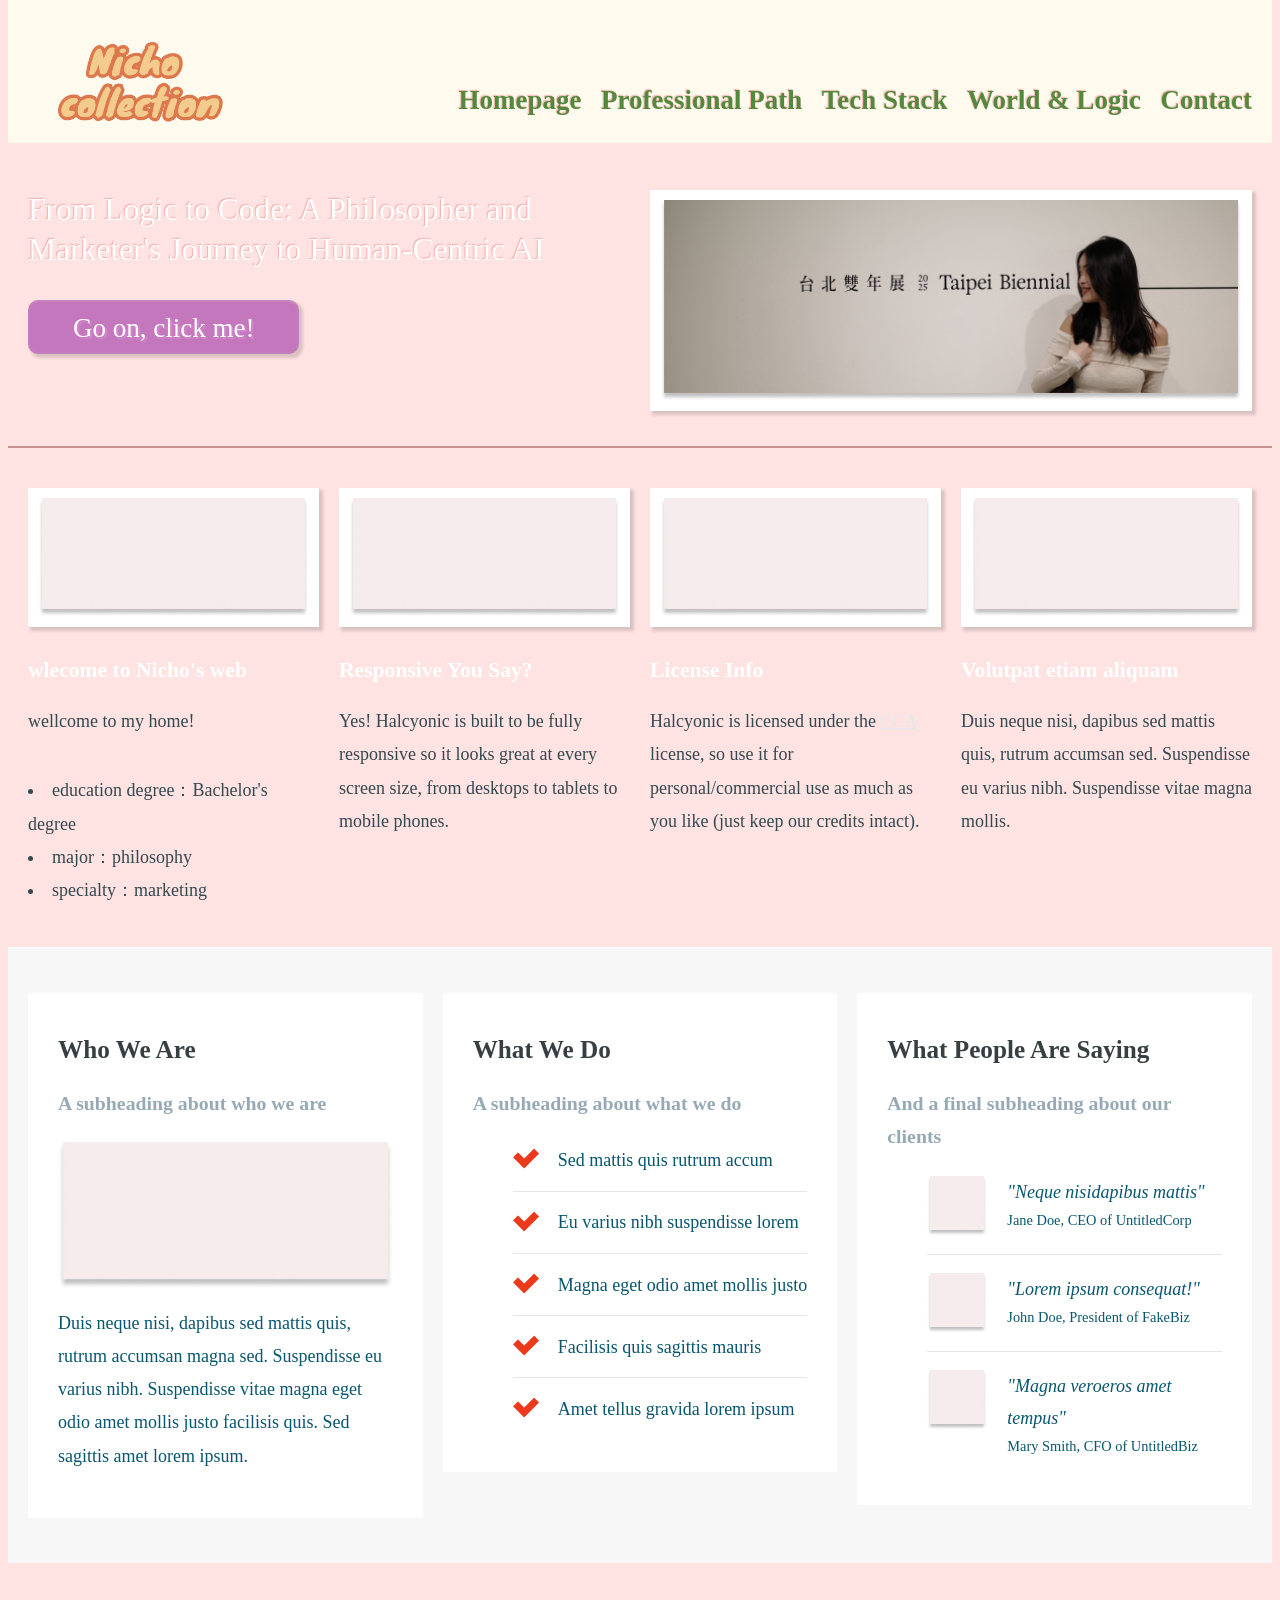
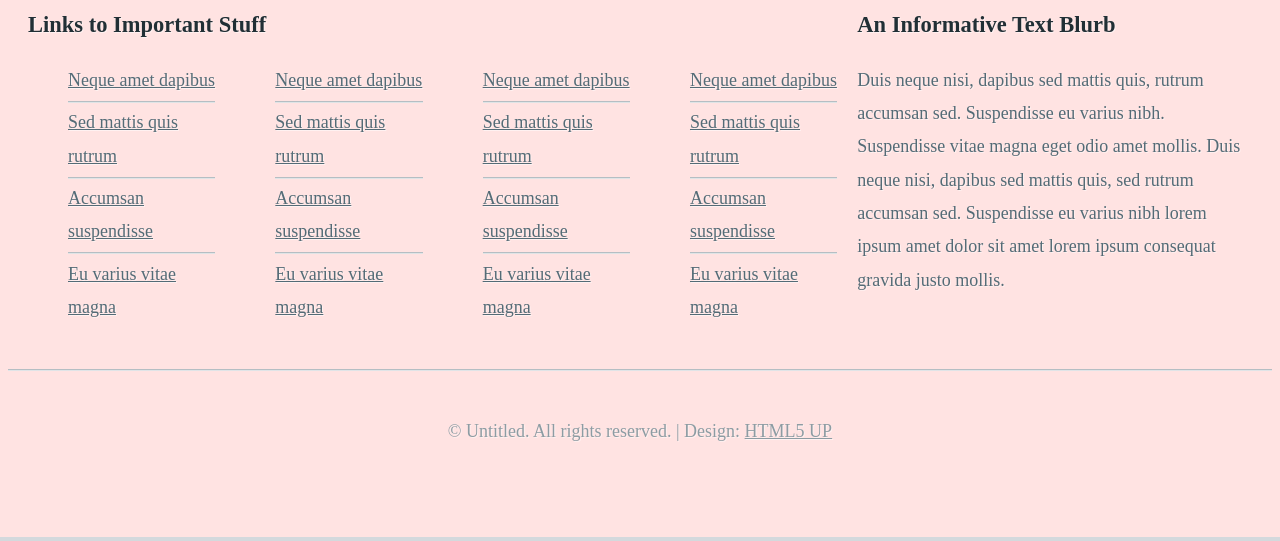
==== commit 975ec304: "#features h2 { 			font-size: 1.2em; 			color: #fff; 			}" ====
--- a/index.html
+++ b/index.html
@@ -26,10 +26,10 @@
 								<!-- Nav -->
 									<nav id="nav">
 										<a href="index.html">Homepage</a>
-										<a href="threecolumn.html">Career</a>
-										<a href="twocolumn1.html">My skill</a>
-										<a href="twocolumn2.html">life experience</a>
-										<a href="onecolumn.html">social media</a>
+										<a href="threecolumn.html">Professional Path</a>
+										<a href="twocolumn1.html">Tech Stack</a>
+										<a href="twocolumn2.html">World & Logic</a>
+										<a href="onecolumn.html">Contact</a>
 									</nav>
 
 							</div>
@@ -41,7 +41,7 @@
 								<div class="col-6 col-12-medium">
 
 									<!-- Banner Copy -->
-										<p>You can't have the Law of Attraction without the Law of Action</p>
+										<p>From Logic to Code: A Philosopher and Marketer's Journey to Human-Centric AI</p>
 										<a href="#" class="button-large">Go on, click me!</a>
 
 								</div>
@@ -65,13 +65,12 @@
 								<!-- Feature #1 -->
 									<section>
 										<a href="#" class="bordered-feature-image"><img src="images/pic01.jpg" alt="" /></a>
-										<h2>Welcome to Halcyonic</h2>
-										<p>
-											This is <strong>Halcyonic</strong>, a free site template
-											by <a href="http://twitter.com/ajlkn">AJ</a> for
-											<a href="http://html5up.net">HTML5 UP</a>. It's responsive,
-											built on HTML5 + CSS3, and includes 5 unique page layouts.
-										</p>
+										<h2>wlecome to Nicho's web</h2>
+										<p>wellcome to my home!</p>
+                                            <li>education degree：Bachelor's degree</li>
+                                            <li>major：philosophy</li>
+                                            <li>specialty：marketing</li>
+										
 									</section>
 
 							</div>
--- a/assets/css/main.css
+++ b/assets/css/main.css
@@ -1485,7 +1485,7 @@
 		padding: 0 45px;
 		outline: 0;
 		border-radius: 10px;
-		box-shadow: inset 0px 0px 0px 2px rgba(188, 123, 190, 0.75), inset 0px 2px 0px 0px rgba(255, 192, 192, 0.5), inset 0px 0px 0px 2px rgba(255, 96, 96, 0.85), 3px 3px 3px 1px rgba(0, 0, 0, 0.15);
+		box-shadow: inset 0px 0px 0px 2px rgba(188, 123, 190, 0.75), inset 0px 2px 0px 0px rgba(255, 192, 192, 0.5), inset 0px 0px 0px 2px rgba(209, 132, 189, 0.85), 3px 3px 3px 1px rgba(0, 0, 0, 0.15);
 		text-shadow: 2px 2px 2px rgba(228, 162, 230, 0.5);
 	}
 
@@ -1495,7 +1495,7 @@
 		background-image: -ms-linear-gradient(top, #c477bc, #c477bc);
 		background-image: linear-gradient(top, #c477bc, #c477bc);
 		background-color: #dcb0dc;
-		box-shadow: inset 0px 0px 0px 1px rgba(187, 130, 175, 0.75), inset 0px 2px 0px 0px rgba(255, 192, 192, 0.5), inset 0px 0px 0px 2px rgba(255, 96, 96, 0.85), 3px 3px 3px 1px rgba(0, 0, 0, 0.15);
+		box-shadow: inset 0px 0px 0px 1px rgba(187, 130, 175, 0.75), inset 0px 2px 0px 0px rgba(88, 52, 89, 0.5), inset 0px 0px 0px 2px rgba(238, 121, 219, 0.85), 3px 3px 3px 1px rgba(0, 0, 0, 0.15);
 		}
 
 		.button-large:active {
@@ -1514,7 +1514,7 @@
 		background: #3B4346 url("images/bg01.jpg");
 		border-bottom: solid 2px #c79292;
 		box-shadow: inset 0px 0px 0px 0px #51575a;
-		text-shadow: -1px -1px 1px rgba(0, 0, 0, 0.75);
+		text-shadow: -1px -1px 1px rgba(244, 153, 153, 0.75);
 	}
 
 		#header > .container {
@@ -1546,9 +1546,8 @@
 			#header nav a {
 				color: #53893d;
 				text-decoration: none;
-				font-size: 1.5em;
-				margin-left: 30px;
-				margin-right: 30px;
+				font-size: 1.3em;
+				margin-left: 15px;
 				outline: 0;
 				font-weight: bold;
 			}
@@ -1589,16 +1588,14 @@
 	#features {
 		background: #353D40 url("images/bg02.jpg");
 		border-bottom: solid 0px #272e31;
-		padding: 45px 0 45px 0;
-		text-shadow: -1px -1px 1px rgba(86, 85, 85, 0.75);
-		color: #a0a8ab;
-	}
+		padding: 40px 0 40px 0;
+		color: rgb(52, 72, 79);}
+
 
 		#features h2 {
-			font-size: 1.25em;
+			font-size: 1.2em;
 			color: #fff;
-			margin: 0 0 0.25em 0;
-		}
+			}
 
 		#features a {
 			color: #e0e8eb;
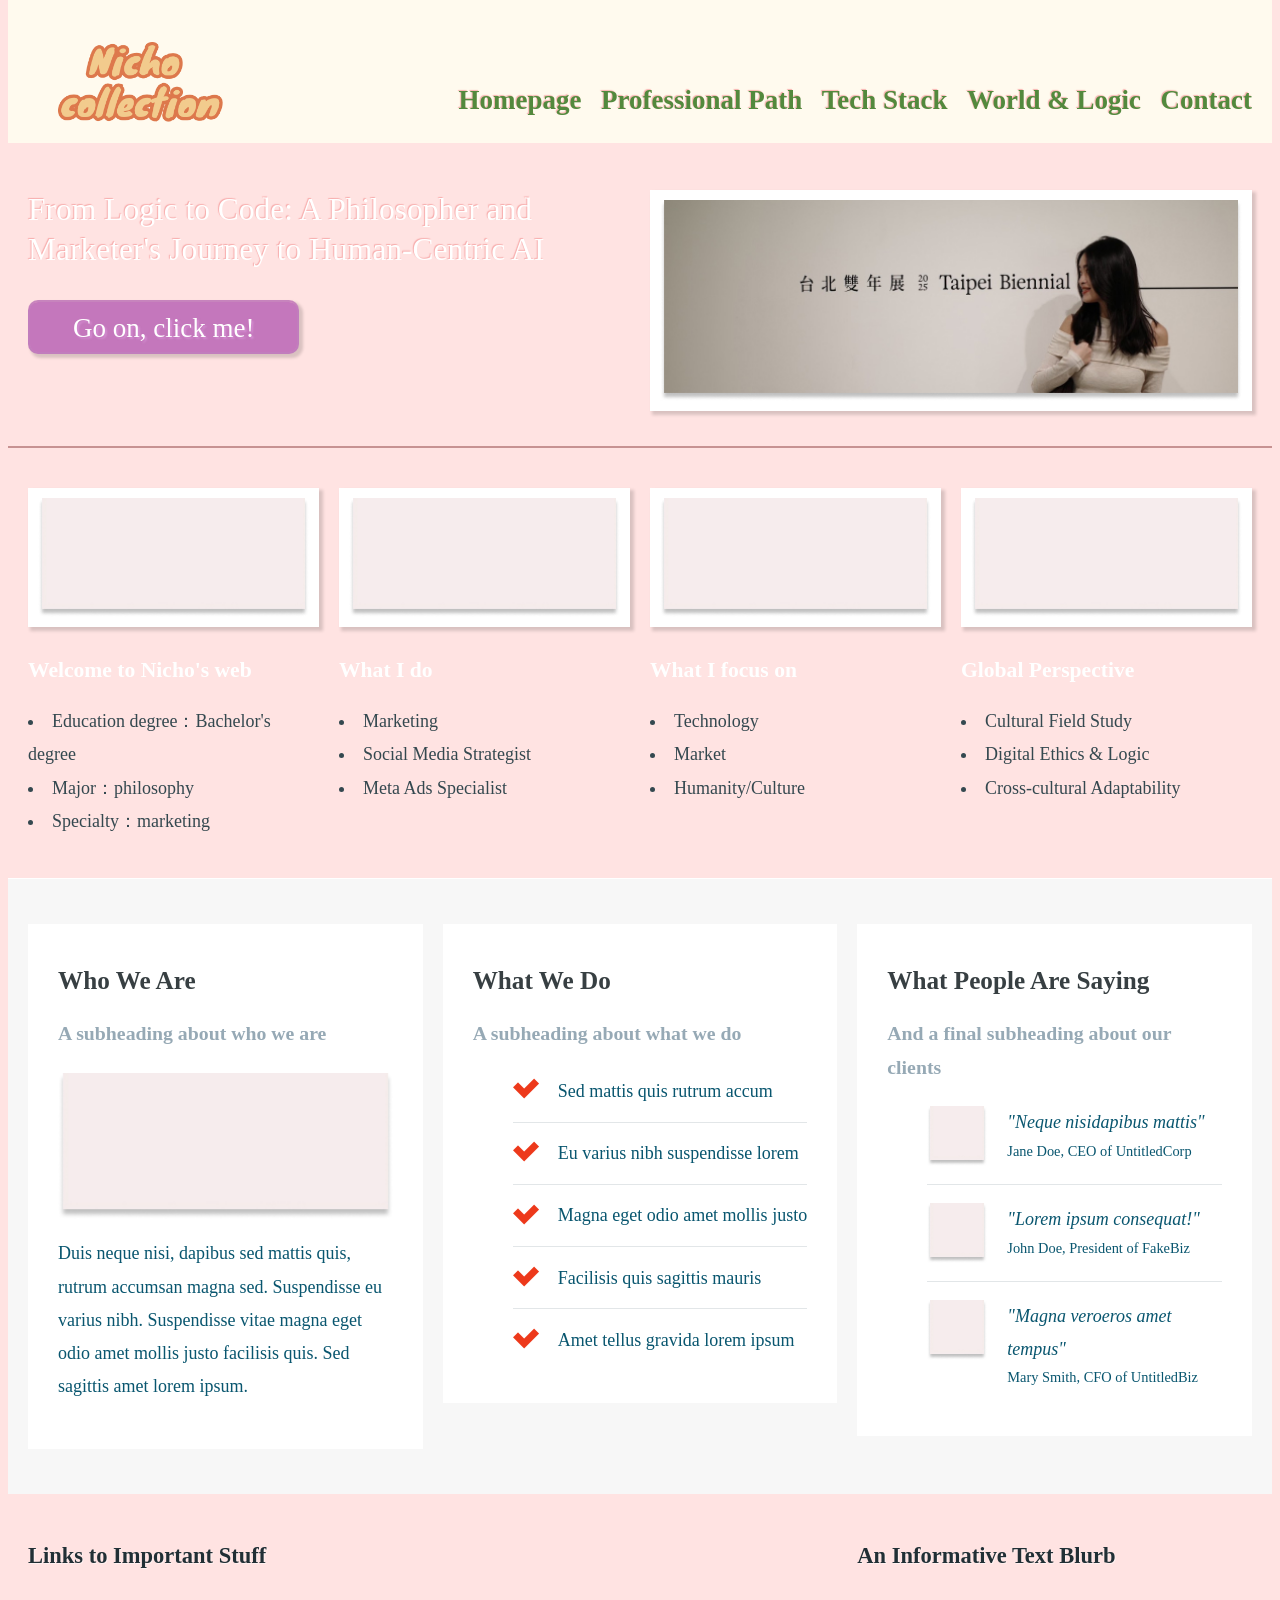
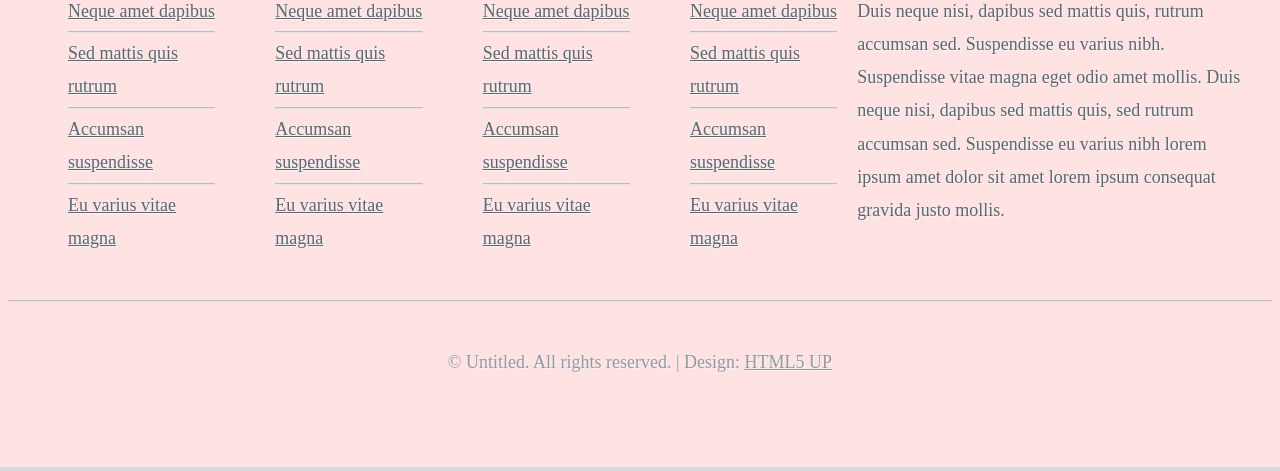
==== commit b59ad28c: "#features p { 			padding-right: 20px； 		}" ====
--- a/index.html
+++ b/index.html
@@ -65,12 +65,12 @@
 								<!-- Feature #1 -->
 									<section>
 										<a href="#" class="bordered-feature-image"><img src="images/pic01.jpg" alt="" /></a>
-										<h2>wlecome to Nicho's web</h2>
-										<p>wellcome to my home!</p>
-                                            <li>education degree：Bachelor's degree</li>
-                                            <li>major：philosophy</li>
-                                            <li>specialty：marketing</li>
-										
+										<h2>Welcome to Nicho's web</h2>
+										<p>
+                                            <li>Education degree：Bachelor's degree</li>
+                                            <li>Major：philosophy</li>
+                                            <li>Specialty：marketing</li>
+										</p>
 									</section>
 
 							</div>
@@ -79,10 +79,11 @@
 								<!-- Feature #2 -->
 									<section>
 										<a href="#" class="bordered-feature-image"><img src="images/pic02.jpg" alt="" /></a>
-										<h2>Responsive You Say?</h2>
-										<p>
-											Yes! Halcyonic is built to be fully responsive so it looks great
-											at every screen size, from desktops to tablets to mobile phones.
+										<h2>What I do</h2>
+										<p>
+									     <li>Marketing</li>
+                                            <li>Social Media Strategist</li>
+                                            <li>Meta Ads Specialist</li>		
 										</p>
 									</section>
 
@@ -92,11 +93,11 @@
 								<!-- Feature #3 -->
 									<section>
 										<a href="#" class="bordered-feature-image"><img src="images/pic03.jpg" alt="" /></a>
-										<h2>License Info</h2>
-										<p>
-											Halcyonic is licensed under the <a href="http://html5up.net/license">CCA</a> license,
-											so use it for personal/commercial use as much as you like (just keep
-											our credits intact).
+										<h2>What I focus on</h2>
+										<p>
+											<li>Technology</li>
+                                            <li>Market</li>
+                                            <li>Humanity/Culture</li>
 										</p>
 									</section>
 
@@ -106,10 +107,11 @@
 								<!-- Feature #4 -->
 									<section>
 										<a href="#" class="bordered-feature-image"><img src="images/pic04.jpg" alt="" /></a>
-										<h2>Volutpat etiam aliquam</h2>
-										<p>
-											Duis neque nisi, dapibus sed mattis quis, rutrum accumsan sed. Suspendisse
-											eu varius nibh. Suspendisse vitae magna mollis.
+										<h2>Global Perspective</h2>
+										<p>
+											<li>Cultural Field Study</li>
+                                            <li>Digital Ethics & Logic</li>
+                                            <li>Cross-cultural Adaptability</li>
 										</p>
 									</section>
 
--- a/assets/css/main.css
+++ b/assets/css/main.css
@@ -99,7 +99,7 @@
 	}
 
 	ul, ol, p, dl {
-		margin: 0 0 2em 0;
+		margin: 0 0 0 0;
 	}
 
 	a {
@@ -1604,6 +1604,11 @@
 		#features strong {
 			color: #fff;
 		}
+
+		#features p {
+			padding-right: 20px；
+		}
+
 
 /* Content */
 
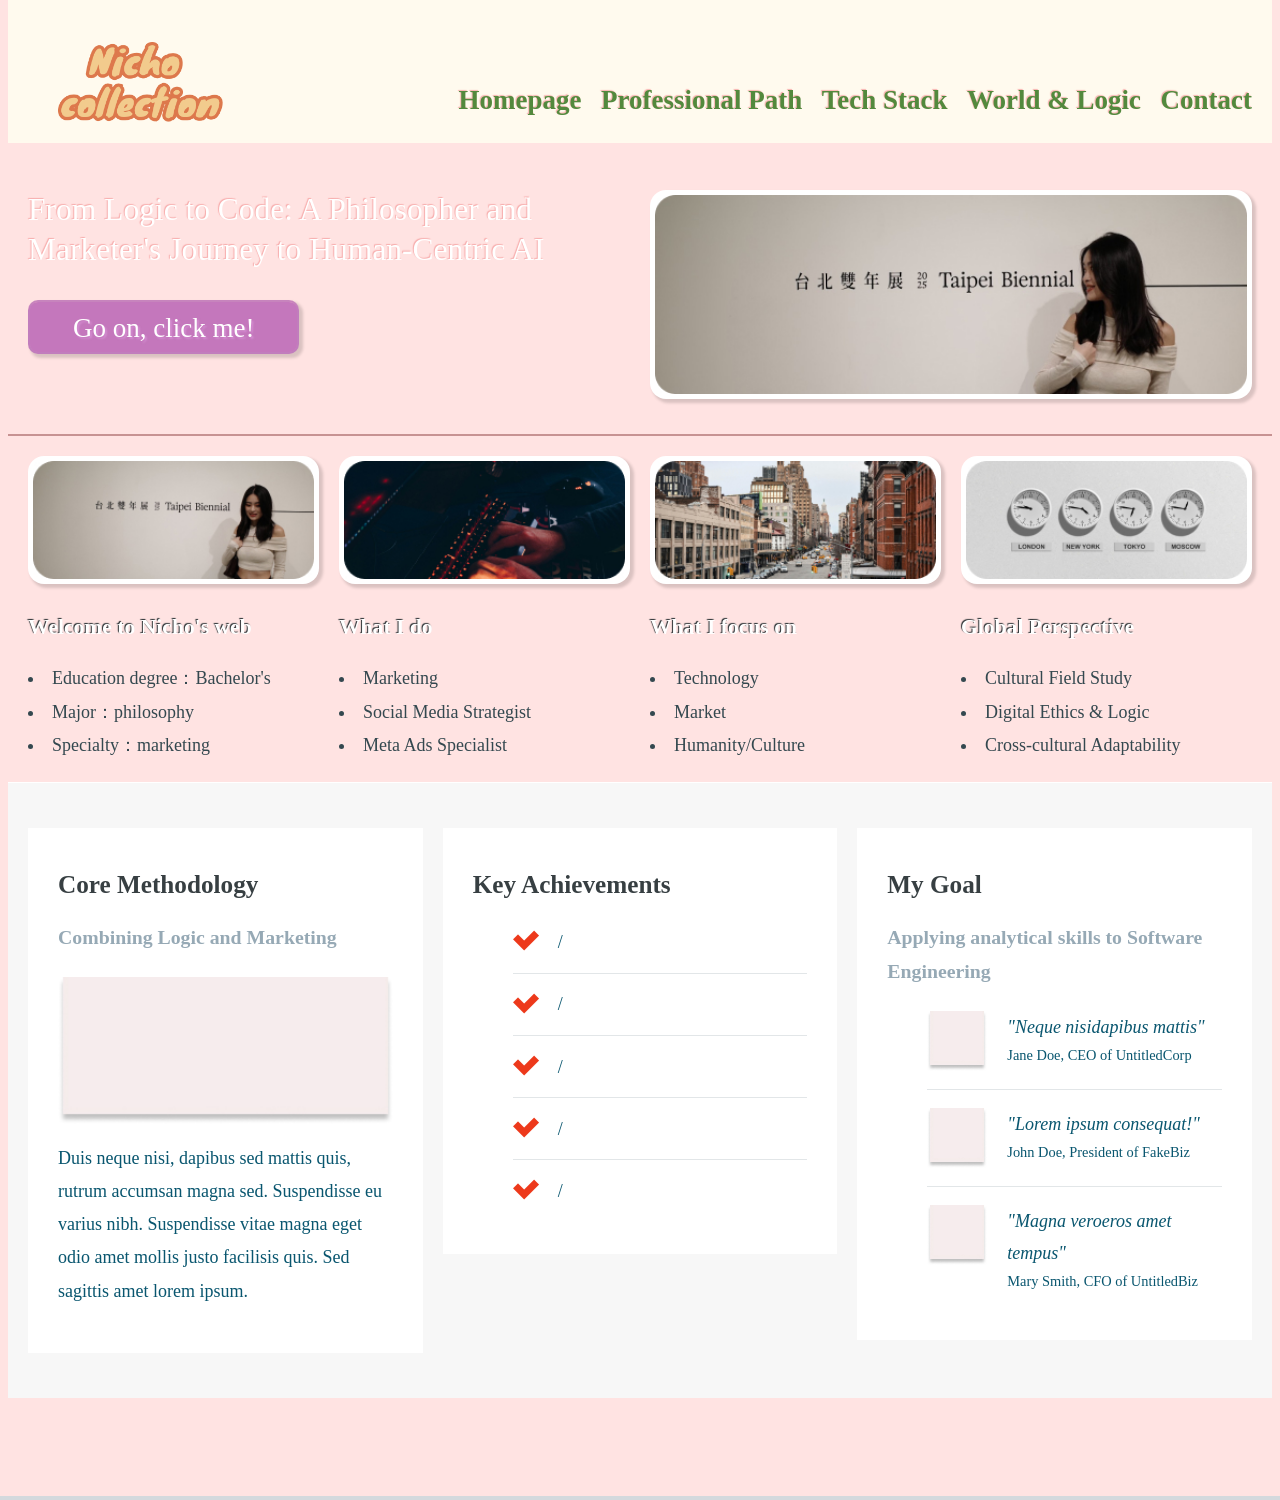
==== commit be56f64c: "Update index and split header/footer" ====
--- a/index.html
+++ b/index.html
@@ -67,7 +67,7 @@
 										<a href="#" class="bordered-feature-image"><img src="images/pic01.jpg" alt="" /></a>
 										<h2>Welcome to Nicho's web</h2>
 										<p>
-                                            <li>Education degree：Bachelor's degree</li>
+                                            <li>Education degree：Bachelor's</li>
                                             <li>Major：philosophy</li>
                                             <li>Specialty：marketing</li>
 										</p>
@@ -129,8 +129,8 @@
 								<!-- Box #1 -->
 									<section>
 										<header>
-											<h2>Who We Are</h2>
-											<h3>A subheading about who we are</h3>
+											<h2>Core Methodology</h2>
+											<h3>Combining Logic and Marketing</h3>
 										</header>
 										<a href="#" class="feature-image"><img src="images/pic05.jpg" alt="" /></a>
 										<p>
@@ -146,15 +146,15 @@
 								<!-- Box #2 -->
 									<section>
 										<header>
-											<h2>What We Do</h2>
-											<h3>A subheading about what we do</h3>
+											<h2>Key Achievements</h2>
+									
 										</header>
 										<ul class="check-list">
-											<li>Sed mattis quis rutrum accum</li>
-											<li>Eu varius nibh suspendisse lorem</li>
-											<li>Magna eget odio amet mollis justo</li>
-											<li>Facilisis quis sagittis mauris</li>
-											<li>Amet tellus gravida lorem ipsum</li>
+											<li>/</li>
+											<li>/</li>
+											<li>/</li>
+											<li>/</li>
+											<li>/</li>
 										</ul>
 									</section>
 
@@ -164,8 +164,8 @@
 								<!-- Box #3 -->
 									<section>
 										<header>
-											<h2>What People Are Saying</h2>
-											<h3>And a final subheading about our clients</h3>
+											<h2>My Goal</h2>
+											<h3>Applying analytical skills to Software Engineering</h3>
 										</header>
 										<ul class="quote-list">
 											<li>
@@ -193,83 +193,6 @@
 
 			<!-- Footer -->
 				<section id="footer">
-					<div class="container">
-						<div class="row">
-							<div class="col-8 col-12-medium">
-
-								<!-- Links -->
-									<section>
-										<h2>Links to Important Stuff</h2>
-										<div>
-											<div class="row">
-												<div class="col-3 col-12-small">
-													<ul class="link-list last-child">
-														<li><a href="#">Neque amet dapibus</a></li>
-														<li><a href="#">Sed mattis quis rutrum</a></li>
-														<li><a href="#">Accumsan suspendisse</a></li>
-														<li><a href="#">Eu varius vitae magna</a></li>
-													</ul>
-												</div>
-												<div class="col-3 col-12-small">
-													<ul class="link-list last-child">
-														<li><a href="#">Neque amet dapibus</a></li>
-														<li><a href="#">Sed mattis quis rutrum</a></li>
-														<li><a href="#">Accumsan suspendisse</a></li>
-														<li><a href="#">Eu varius vitae magna</a></li>
-													</ul>
-												</div>
-												<div class="col-3 col-12-small">
-													<ul class="link-list last-child">
-														<li><a href="#">Neque amet dapibus</a></li>
-														<li><a href="#">Sed mattis quis rutrum</a></li>
-														<li><a href="#">Accumsan suspendisse</a></li>
-														<li><a href="#">Eu varius vitae magna</a></li>
-													</ul>
-												</div>
-												<div class="col-3 col-12-small">
-													<ul class="link-list last-child">
-														<li><a href="#">Neque amet dapibus</a></li>
-														<li><a href="#">Sed mattis quis rutrum</a></li>
-														<li><a href="#">Accumsan suspendisse</a></li>
-														<li><a href="#">Eu varius vitae magna</a></li>
-													</ul>
-												</div>
-											</div>
-										</div>
-									</section>
-
-							</div>
-							<div class="col-4 col-12-medium imp-medium">
-
-								<!-- Blurb -->
-									<section>
-										<h2>An Informative Text Blurb</h2>
-										<p>
-											Duis neque nisi, dapibus sed mattis quis, rutrum accumsan sed. Suspendisse eu
-											varius nibh. Suspendisse vitae magna eget odio amet mollis. Duis neque nisi,
-											dapibus sed mattis quis, sed rutrum accumsan sed. Suspendisse eu varius nibh
-											lorem ipsum amet dolor sit amet lorem ipsum consequat gravida justo mollis.
-										</p>
-									</section>
-
-							</div>
-						</div>
-					</div>
-				</section>
-
-			<!-- Copyright -->
-				<div id="copyright">
-					&copy; Untitled. All rights reserved. | Design: <a href="http://html5up.net">HTML5 UP</a>
-				</div>
-
-		</div>
-
-		<!-- Scripts -->
-			<script src="assets/js/jquery.min.js"></script>
-			<script src="assets/js/browser.min.js"></script>
-			<script src="assets/js/breakpoints.min.js"></script>
-			<script src="assets/js/util.js"></script>
-			<script src="assets/js/main.js"></script>
-
+				
 	</body>
 </html>
--- a/assets/css/main.css
+++ b/assets/css/main.css
@@ -1456,9 +1456,10 @@
 		}
 
 	.bordered-feature-image {
+		border-radius: 16px;
 		display: block;
-		background: #fff url("images/bg04.png");
-		padding: 10px;
+		background: #ffffff url("images/bg04.png");
+		padding: 5px;
 		box-shadow: 3px 3px 3px 1px rgba(0, 0, 0, 0.15);
 		margin: 0 0 1.5em 0;
 		outline: 0;
@@ -1466,6 +1467,7 @@
 
 		.bordered-feature-image img {
 			display: block;
+			height: auto;
 			width: 100%;
 		}
 
@@ -1586,16 +1588,18 @@
 /* Features */
 
 	#features {
+		list-style-position: inside;
 		background: #353D40 url("images/bg02.jpg");
 		border-bottom: solid 0px #272e31;
-		padding: 40px 0 40px 0;
+		padding: 20px 0 20px 0;
 		color: rgb(52, 72, 79);}
-
+        
 
 		#features h2 {
 			font-size: 1.2em;
 			color: #fff;
-			}
+	        text-shadow: -1px -1px 1px #272e31;
+		}
 
 		#features a {
 			color: #e0e8eb;
@@ -1605,10 +1609,7 @@
 			color: #fff;
 		}
 
-		#features p {
-			padding-right: 20px；
-		}
-
+		
 
 /* Content */
 
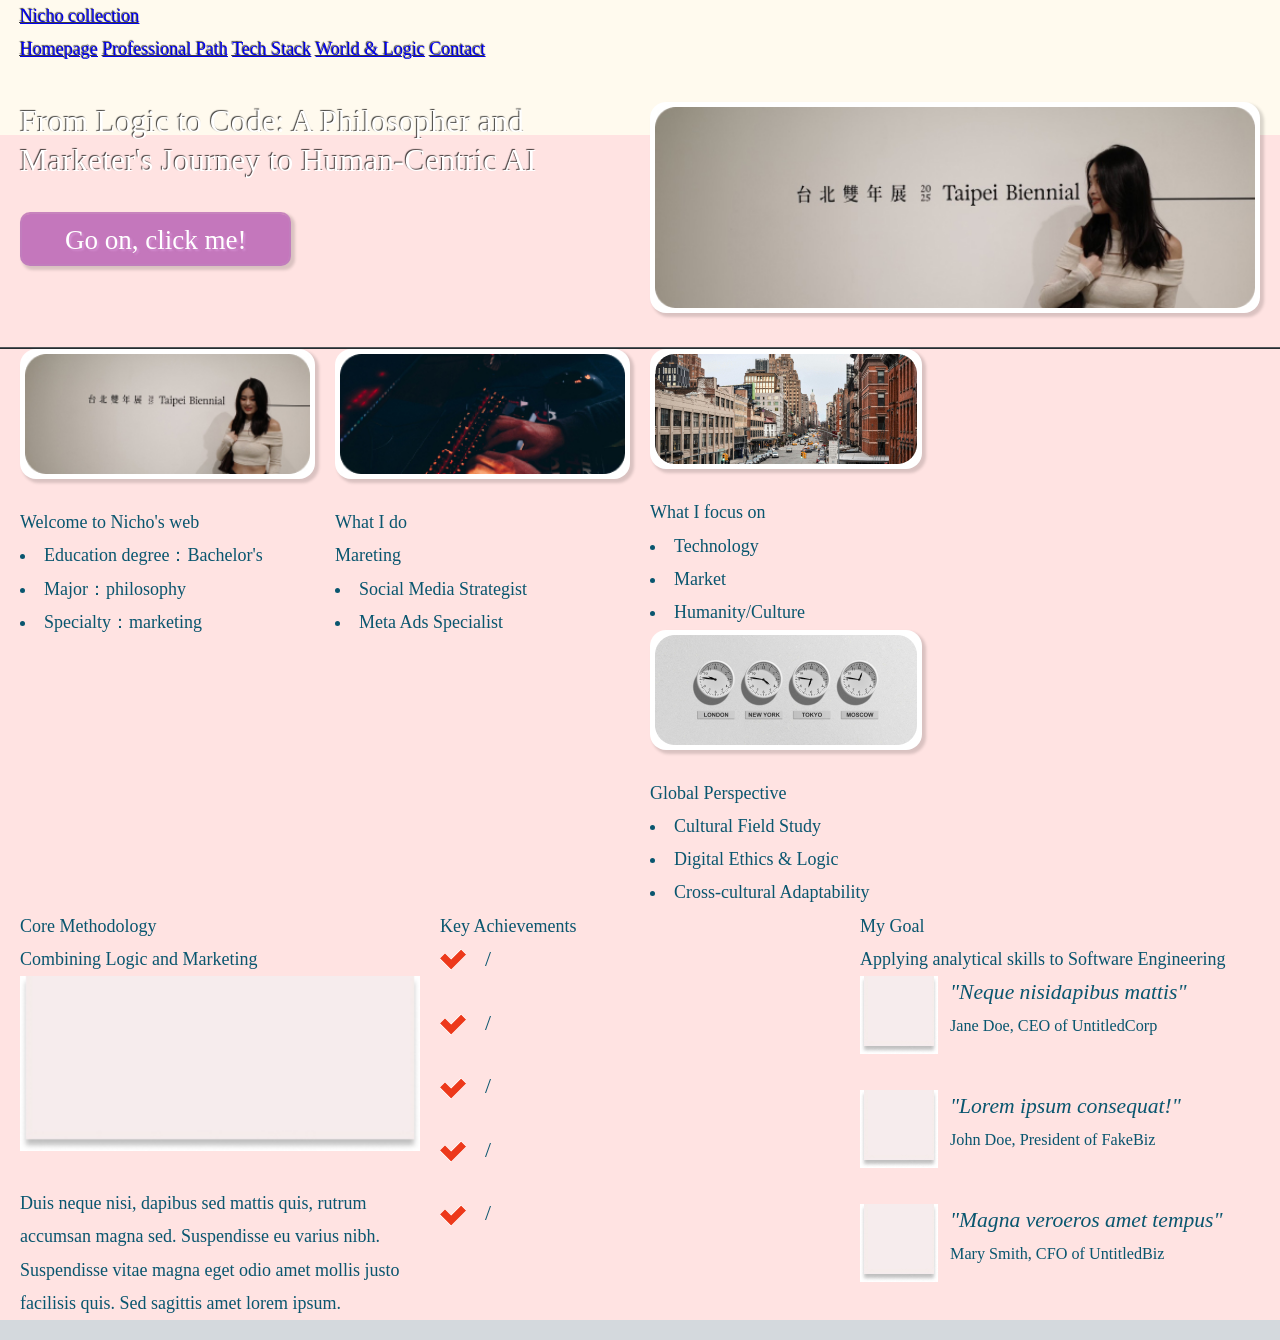
==== commit fc903835: "fix deployment path" ====
--- a/index.html
+++ b/index.html
@@ -81,10 +81,10 @@
 										<a href="#" class="bordered-feature-image"><img src="images/pic02.jpg" alt="" /></a>
 										<h2>What I do</h2>
 										<p>
-									     <li>Marketing</li>
+									     <i>Mareting</li>
                                             <li>Social Media Strategist</li>
                                             <li>Meta Ads Specialist</li>		
-										</p>
+									</p>
 									</section>
 
 							</div>
@@ -193,6 +193,6 @@
 
 			<!-- Footer -->
 				<section id="footer">
-				
+			 </section>	
 	</body>
 </html>
--- a/assets/css/main.css
+++ b/assets/css/main.css
@@ -1,5 +1,5 @@
 @import url('https://fonts.googleapis.com/css2?family=Gravitas+One&display=swap');
-</style>
+
 /*
 	Halcyonic by HTML5 UP
 	html5up.net | @ajlkn
@@ -1513,11 +1513,15 @@
 
 	#header {
 		position: relative;
-		background: #3B4346 url("images/bg01.jpg");
-		border-bottom: solid 2px #c79292;
-		box-shadow: inset 0px 0px 0px 0px #51575a;
-		text-shadow: -1px -1px 1px rgba(244, 153, 153, 0.75);
-	}
+        background: #3B4346 url("images/bg01.jpg");
+        border-bottom: solid 2px #c79292;
+        box-shadow: inset 0px 0px 0px 0px #51575a;
+        text-shadow: -1px -1px 1px rgba(244, 153, 153, 0.75);
+
+		background: #46423b url("images/bg01.jpg");
+		border-bottom: solid 1px #272d30;
+		box-shadow: inset 0px -1px 0px 0px #51575a;
+		text-shadow: -1px -1px 1px rgba(0, 0, 0, 0.75);
 
 		#header > .container {
 			position: relative;
@@ -1677,7 +1681,7 @@
 		}
 
 		#footer .quote-list li {
-			: solid 1px #e0e4e6;
+			border-top: s0e4e6;
 			border-bottom: solid 1px #b5bec3;
 		}
 
@@ -1965,69 +1969,61 @@
 /* Small */
 
 	@media screen and (max-width: 736px) {
-
-		/* Basic */
-
-			body, input, textarea, select {
-				font-size: 13pt;
-				line-height: 1.4em;
-			}
-
-		/* Multi-use */
-
-			.link-list li {
-				padding: 0.75em 0 0.75em 0;
-			}
-
-			.quote-list li p {
-				margin-bottom: 0.5em;
-			}
-
-			.check-list li {
-				font-size: 1em;
-			}
-
-			.button-large {
-				width: 100%;
-			}
-
-		/* Banner */
-
-			#banner p {
-				font-size: 1.25em;
-				font-weight: 200;
-				line-height: 1.25em;
-				margin: 0 0 1em 0;
-			}
-
-		/* Content */
-
-			#content section {
-				padding: 30px 20px;
-			}
-
-			#content h2 {
-				font-size: 1.25em;
-			}
-
-			#content h3 {
-				font-size: 1em;
-			}
-
-			#content header {
-				margin: 0 0 1.25em 0;
-			}
-
-		/* Footer */
-
-			#footer .link-list {
-				margin: 0 0 10px 0 !important;
-			}
-
-		/* Copyright */
-
-			#copyright {
-				padding: 20px 30px;
-			}
-
-	}+    /* Basic */
+    body, input, textarea, select {
+        font-size: 13pt;
+        line-height: 1.4em;
+    }
+
+    /* Multi-use */
+    .link-list li {
+        padding: 0.75em 0 0.75em 0;
+    }
+
+    .quote-list li p {
+        margin-bottom: 0.5em;
+    }
+
+    .check-list li {
+        font-size: 1em;
+    }
+
+    .button-large {
+        width: 100%;
+    }
+
+    /* Banner */
+    #banner p {
+        font-size: 1.25em;
+        font-weight: 200;
+        line-height: 1.25em;
+        margin: 0 0 1em 0;
+    }
+
+    /* Content */
+    #content section {
+        padding: 30px 20px;
+    }
+
+    #content h2 {
+        font-size: 1.25em;
+    }
+
+    #content h3 {
+        font-size: 1em;
+    }
+
+    #content header {
+        margin: 0 0 1.25em 0;
+    }
+
+    /* Footer */
+    #footer .link-list {
+        margin: 0 0 10px 0 !important;
+    }
+
+    /* Copyright */
+    #copyright {
+        padding: 20px 30px; }
+	}
+}
